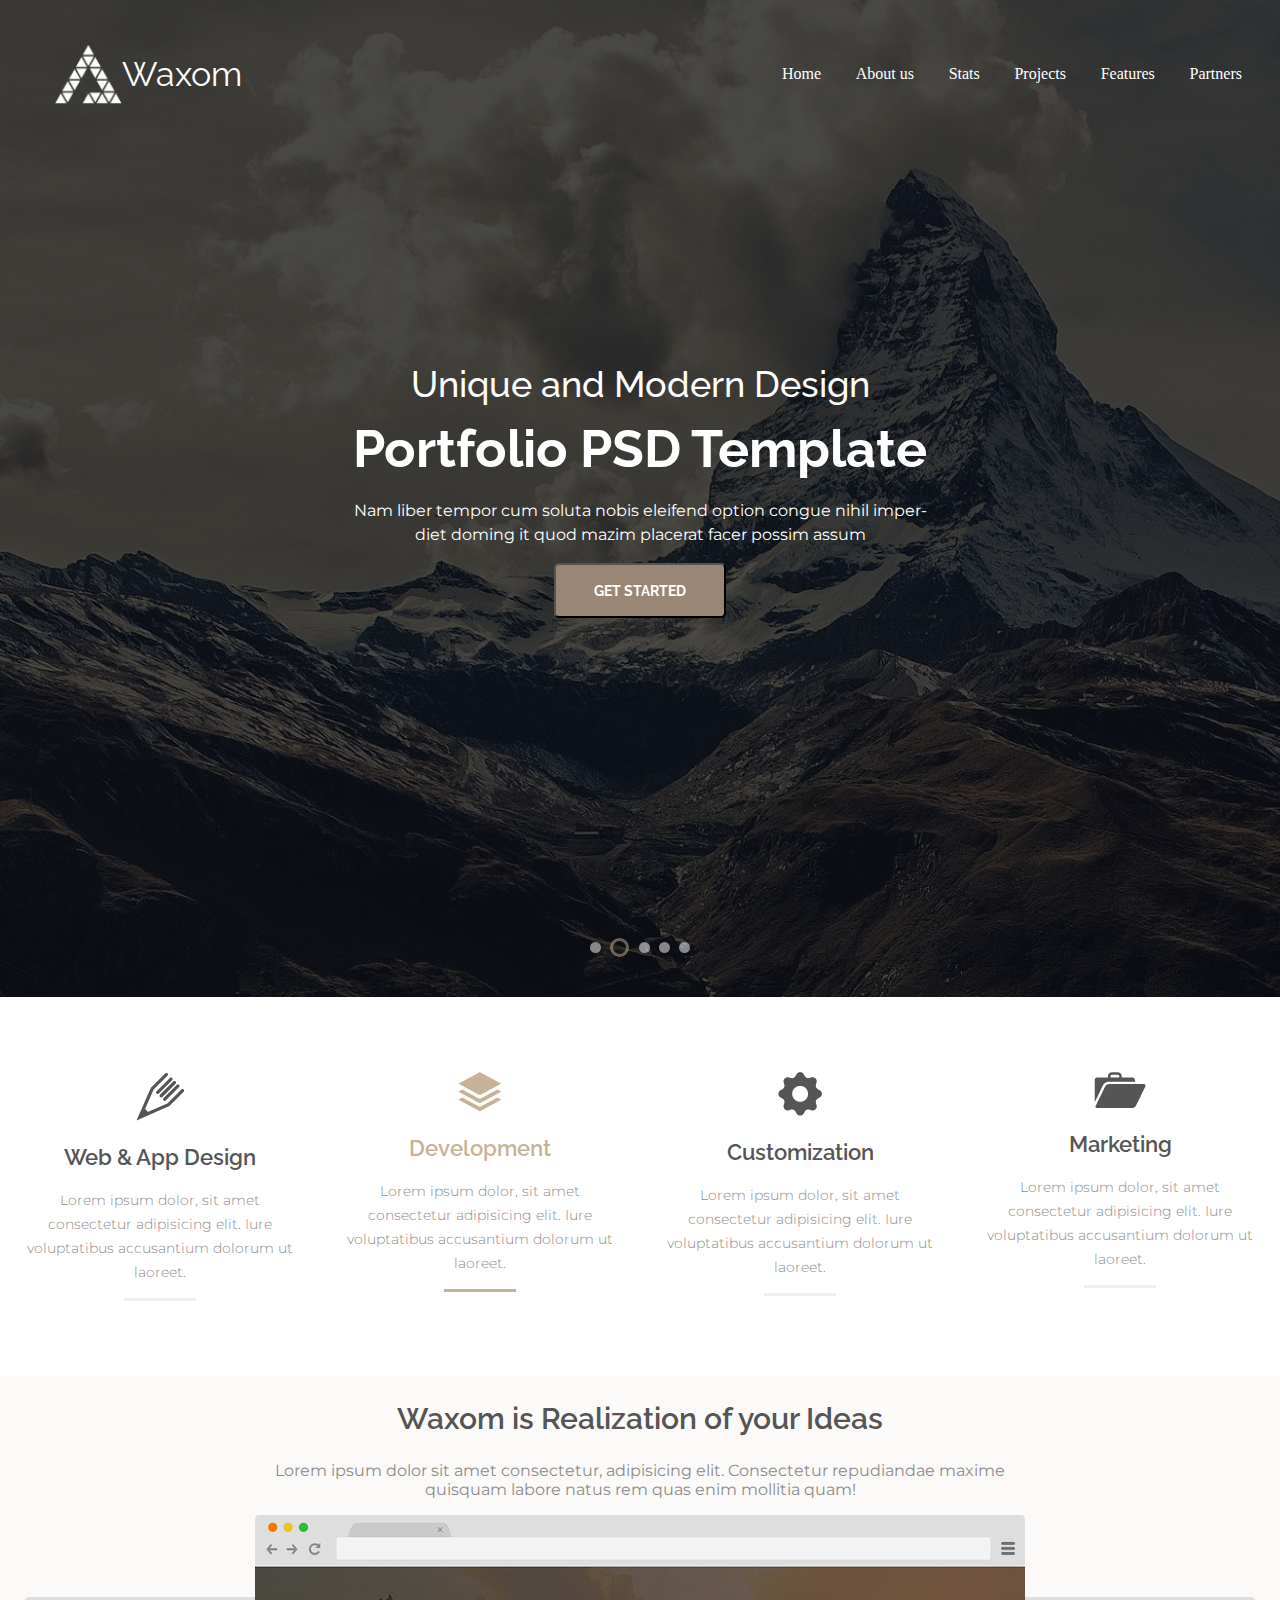
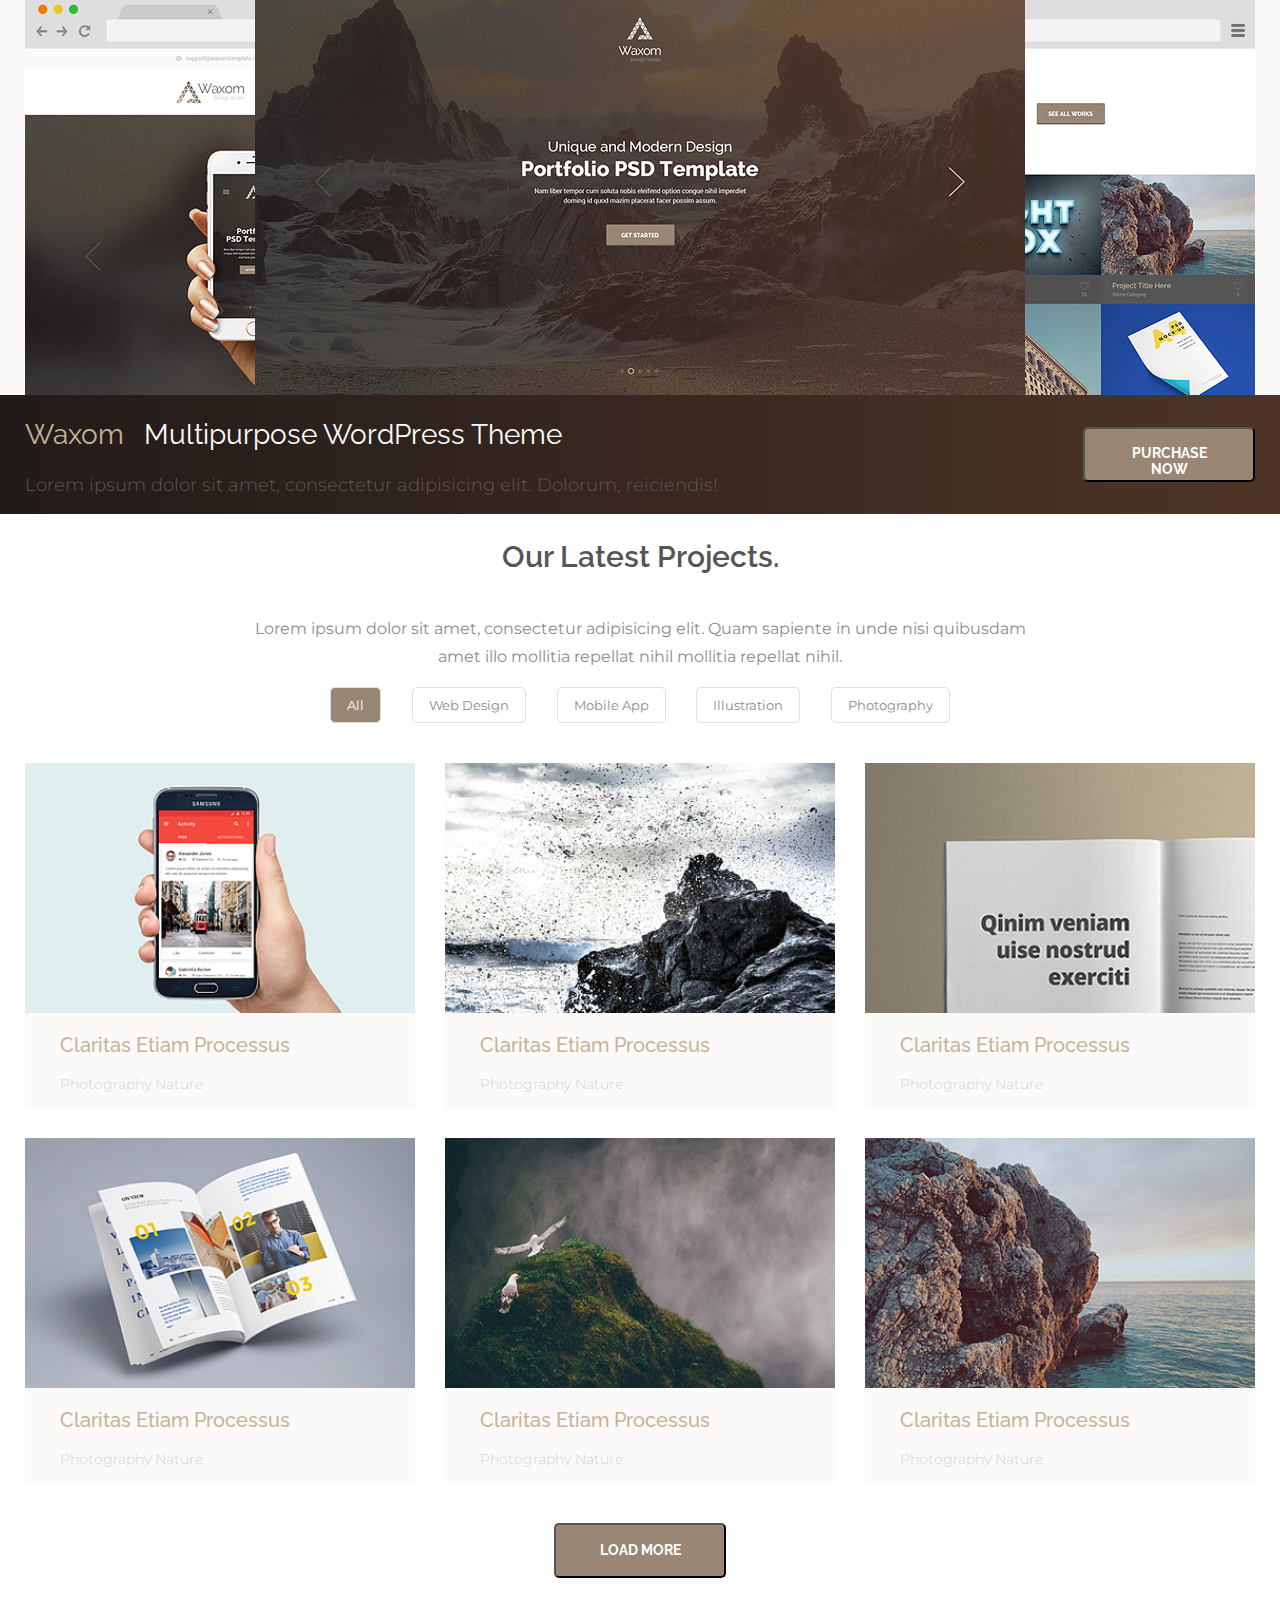
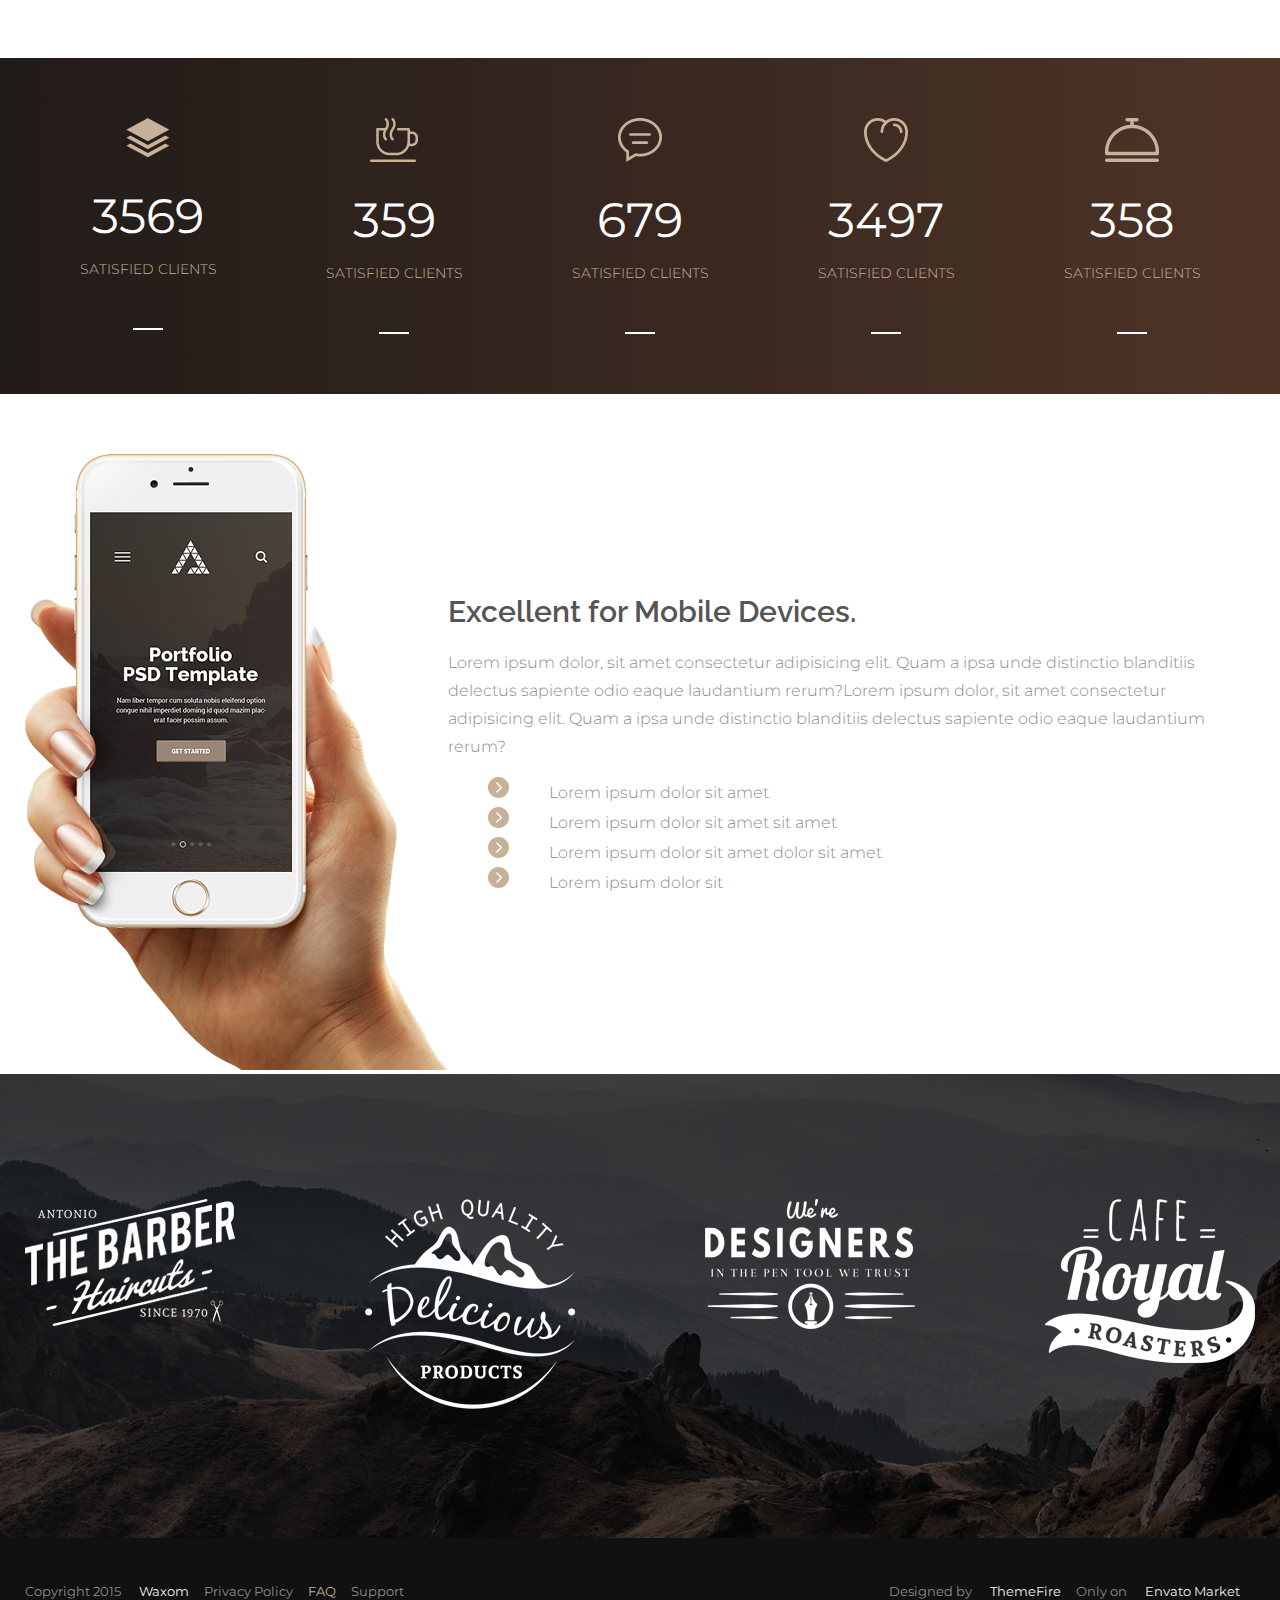
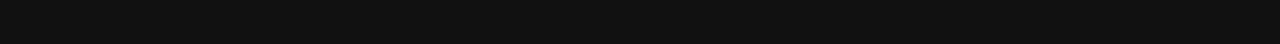
==== index.html @ 3f7a404d "Update index.html" ====
<!DOCTYPE html>
<html lang="en">

<head>
    <meta charset="UTF-8">
    <meta name="viewport" content="width=device-width, initial-scale=1.0">
    <meta http-equiv="X-UA-Compatible" content="ie=edge">
    <title>landing</title>
    <link href="src/style/style.css" rel="stylesheet">
    <link href="https://fonts.googleapis.com/css?family=Raleway:400,600,800&display=swap&subset=latin-ext"
        rel="stylesheet">
    <link
        href="https://fonts.googleapis.com/css?family=Montserrat|Raleway:300,400,600,800&display=swap&subset=cyrillic,latin-ext"
        rel="stylesheet">
</head>

<body>
    <div class="container">
        <header class="top">
            <div class="top__wrapper">
                <div class="logo">
                    <img src="./img/logos.png" alt="logo-image" class="logo-img" height="59px">
                    <h3>Waxom</h3>
                </div>
                <nav class="menu">
                    <div class="menu__item">Home</div>
                    <div class="menu__item clicked">About us</div>
                    <div class="menu__item">Stats</div>
                    <div class="menu__item">Projects</div>
                    <div class="menu__item">Features</div>
                    <div class="menu__item">Partners</div>
                </nav>
            </div>
            <div class="top__text">
                <h2>Unique and Modern Design</h2>
                <h1>Portfolio PSD Template</h1>
                <p>Nam liber tempor cum soluta nobis eleifend option congue
                    nihil imper- <br>
                    diet doming it quod mazim placerat facer possim assum
                </p>
            </div>
            <button class="btn">get started</button>
            <div class="circle-wrapper">
                <div class="circle"></div>
                <div class="circle clicked-circle"></div>
                <div class="circle"></div>
                <div class="circle"></div>
                <div class="circle"></div>
            </div>
        </header>
        <div class="advantages">
            <div class="advantages__item">
                <img src="./img/icon (2).png" class="pensil">
                <h2 class="advantages-title">Web & App Design</h2>
                <p class="advantages-text">
                    Lorem ipsum dolor, sit amet consectetur adipisicing elit. Iure voluptatibus accusantium dolorum ut
                    laoreet.
                </p>
                <div class="line"></div>
            </div>
            <div class="advantages__item clicked">
                <img src="./img/icon (3).png" class="develop">
                <h2 class="advantages-title clicked-title">Development</h2>
                <p class="advantages-text">
                    Lorem ipsum dolor, sit amet consectetur adipisicing elit. Iure voluptatibus accusantium dolorum ut
                    laoreet.
                </p>
                <div class="line clicked-line"></div>
            </div>
            <div class="advantages__item">
                <img src="./img/icon.png" class="custom">
                <h2 class="advantages-title">Customization</h2>
                <p class="advantages-text">
                    Lorem ipsum dolor, sit amet consectetur adipisicing elit. Iure voluptatibus accusantium dolorum ut
                    laoreet.
                </p>
                <div class="line"></div>
            </div>
            <div class="advantages__item">
                <img src="./img/icon (1).png" class="marketing">
                <h2 class="advantages-title">Marketing</h2>
                <p class="advantages-text">
                    Lorem ipsum dolor, sit amet consectetur adipisicing elit. Iure voluptatibus accusantium dolorum ut
                    laoreet.
                </p>
                <div class="line"></div>
            </div>
        </div>
        <div class="content">
            <div class="text-wrapper">
                <h2 class="content__title">
                    Waxom is Realization of your Ideas
                </h2>
                <p class="content__text">
                    Lorem ipsum dolor sit amet consectetur, adipisicing elit. Consectetur repudiandae maxime quisquam
                    labore natus rem quas enim mollitia quam!
                </p>
            </div>
            <div class="img-browser">
                <!-- <div class="one-wrapper">
                    <div class="img-one"></div>
                </div> -->
            </div>
            <!-- <div class="z-wrapper">
                <div class="img-two"></div>
                <div class="img-three"></div>
            </div> -->
        </div>
    </div>
    </div>
    <div class="purpose-wrapper">
        <div class="purpose">
            <div class="left">
                <h2 class="left__title"><span>Waxom</span>Multipurpose WordPress Theme</h2>
                <p class="left__text">
                    Lorem ipsum dolor sit amet, consectetur adipisicing elit. Dolorum, reiciendis!
                </p>
            </div>
            <div class="right">
                <button class="btn">purchase now</button>
            </div>
        </div>
    </div>
    <div class="projects">
        <div class="text-wrapper">
            <h2 class="project__title">Our Latest Projects.</h2>
            <p class="project__text">
                Lorem ipsum dolor sit amet, consectetur adipisicing elit. Quam sapiente in unde nisi quibusdam amet
                illo mollitia repellat nihil mollitia repellat nihil.
            </p>
        </div>
        <div class="btn-list">
            <button class="btn-item btn-clicked">All</button>
            <button class="btn-item">Web Design</button>
            <button class="btn-item">Mobile App</button>
            <button class="btn-item">Illustration</button>
            <button class="btn-item">Photography</button>
        </div>
        <div class="img-wrapper">
            <div class="img-item">
                <img src="./img/photo (3).png" alt="image" class="image">
                <h2 class="img-title">Claritas Etiam Processus</h2>
                <p class="img-description">Photography Nature</p>
            </div>
            <div class="img-item item-clicked">
                <img src="./img/photo (4).png" alt="image" class="image">
                <h2 class="img-title">Claritas Etiam Processus</h2>
                <p class="img-description">Photography Nature</p>
            </div>
            <div class="img-item">
                <img src="./img/photo (5).png" alt="image" class="image">
                <h2 class="img-title">Claritas Etiam Processus</h2>
                <p class="img-description">Photography Nature</p>
            </div>
            <div class="img-item">
                <img src="./img/photo (6).png" alt="image" class="image">
                <h2 class="img-title">Claritas Etiam Processus</h2>
                <p class="img-description">Photography Nature</p>
            </div>
            <div class="img-item">
                <img src="./img/photo (2).png" alt="image" class="image">
                <h2 class="img-title">Claritas Etiam Processus</h2>
                <p class="img-description">Photography Nature</p>
            </div>
            <div class="img-item">
                <img src="./img/photo (1).png" alt="image" class="image">
                <h2 class="img-title">Claritas Etiam Processus</h2>
                <p class="img-description">Photography Nature</p>
            </div>
        </div>
        <button class="btn project-btn">load more</button>
    </div>
    <div class="numbers-wrapper">
        <div class="num-content">
            <div class="number">
                <img src="./img/icon (3).png" class="icon" alt="icon">
                <div class="count">3569</div>
                <div class="count-title">satisfied clients</div>
                <div class="count-line"></div>
            </div>
            <div class="number">
                <img src="./img/icon (5).png" class="icon" alt="icon">
                <div class="count">359</div>
                <div class="count-title">satisfied clients</div>
                <div class="count-line"></div>
            </div>
            <div class="number">
                <img src="./img/icon (6).png" class="icon" alt="icon">
                <div class="count">679</div>
                <div class="count-title">satisfied clients</div>
                <div class="count-line"></div>
            </div>
            <div class="number">
                <img src="./img/icon (7).png" class="icon" alt="icon">
                <div class="count">3497</div>
                <div class="count-title">satisfied clients</div>
                <div class="count-line"></div>
            </div>
            <div class="number">
                <img src="./img/icon (8).png" class="icon" alt="icon">
                <div class="count">358</div>
                <div class="count-title">satisfied clients</div>
                <div class="count-line"></div>
            </div>
        </div>
    </div>
    <div class="mobile">
        <div class="mobile-wrapper">
            <img src="./img/iPhone_in_hand.png" alt="phone" class="phone">
        </div>
        <div class="mob-discription">
            <h1 class="mob-title">Excellent for Mobile Devices.</h1>
            <p class="mob-text">
                Lorem ipsum dolor, sit amet consectetur adipisicing elit. Quam a ipsa unde distinctio blanditiis
                delectus sapiente odio eaque laudantium rerum?Lorem ipsum dolor, sit amet consectetur adipisicing elit.
                Quam a ipsa unde distinctio blanditiis
                delectus sapiente odio eaque laudantium rerum?
            </p>
            <ul class="discription-list">
                <li class="discription-item">
                    <img src="./img/01.png" class="item-img" alt="item-img">Lorem ipsum dolor sit amet</li>
                <li class="discription-item">
                    <img src="./img/01.png" class="item-img" alt="item-img">Lorem ipsum dolor sit amet sit amet
                </li>
                <li class="discription-item">
                    <img src="./img/01.png" class="item-img" alt="item-img">Lorem ipsum dolor sit amet dolor sit
                    amet</li>
                <li class="discription-item">
                    <img src="./img/01.png" class="item-img" alt="item-img">Lorem ipsum dolor sit</li>
            </ul>
        </div>
    </div>
    <div class="bottom-wrapper">
        <div class="bottom">
            <div class="partners">
                <img src="./img/logo-01.png" class="partners-img one" alt="partners-img">
            </div>
            <div class="partners">
                <img src="./img/logo-02.png" class="partners-img two" alt="partners-img">
            </div>
            <div class="partners">
                <img src="./img/logo-03.png" class="partners-img three" alt="partners-img">
            </div>
            <div class="partners">
                <img src="./img/119.png" class="partners-img four" alt="partners-img">
            </div>
        </div>
    </div>
    <div class="footer-wrapper">
        <footer class="footer">
            <div class="footer__left">
                <div class="copyright a">
                    Copyright 2015 <span> Waxom </span>
                </div>
                <div class="privacy a"> Privacy Policy </div>
                <div class="faq a">FAQ</div>
                <div class="support a"> Support</div>
            </div>
            <div class="footer-right">
                <div class="designed a">
                    Designed by <span> ThemeFire </span>
                </div>
                <div class="only a">
                    Only on <span> Envato Market </span>
                </div>
            </div>
        </footer>
    </div>
    </div>
</body>

</html>
---- src/style/style.css ----
body {
  margin: 0;
}

.container {
  display: flex;
  flex-direction: column;
}

.top {
  display: flex;
  flex-direction: column;
  background: linear-gradient(rgba(0, 0, 0, 0.7), rgba(0, 0, 0, 0.7)), url(../../img/photo.png) no-repeat;
  background-size: cover;
}
.top .top__wrapper {
  display: flex;
  flex-direction: row;
  width: 1230px;
  margin: 0 auto;
  justify-content: space-between;
  color: white;
  margin-bottom: 240px;
}
.top .top__wrapper .logo {
  display: flex;
  margin-left: 30px;
  margin-top: 20px;
}
.top .top__wrapper .logo img {
  margin-top: 25px;
}
.top .top__wrapper .logo h3 {
  width: 115px;
  height: 26px;
  color: #ffffff;
  font-family: "Raleway", sans-serif;
  font-size: 34px;
  font-weight: 400;
}
.top .top__wrapper .logo h3:hover {
  cursor: pointer;
  opacity: 0.9;
  color: #a19996;
}
.top .top__wrapper .menu {
  display: flex;
  justify-content: space-between;
  width: 460px;
  margin-top: 65px;
  margin-right: 13px;
}
.top .top__wrapper .menu .menu__item {
  height: 10px;
}
.top .top__wrapper .menu .menu__item:hover {
  cursor: pointer;
  opacity: 0.9;
  color: #a19996;
}
.top .top__text {
  display: flex;
  flex-direction: column;
  margin: 0 auto;
  width: 590px;
  color: white;
  text-align: center;
  line-height: 0;
}
.top .top__text h2 {
  font-family: "Raleway", sans-serif;
  font-size: 36px;
  font-weight: 500;
}
.top .top__text h1 {
  font-family: "Raleway", sans-serif;
  font-size: 52px;
}
.top .top__text p {
  font-family: "Montserrat", sans-serif;
  line-height: 24px;
}
.top .circle-wrapper {
  display: flex;
  width: 100px;
  justify-content: space-between;
  margin: 0 auto 40px auto;
  align-items: center;
  margin-top: 320px;
}
.top .circle-wrapper .circle {
  width: 11px;
  height: 11px;
  border-radius: 50%;
  background-color: #ffffff;
  opacity: 0.5;
}
.top .circle-wrapper .clicked-circle {
  width: 13px;
  height: 13px;
  border: 3px solid #c7b299;
  background: none;
}

.btn {
  width: 172px;
  height: 55px;
  color: white;
  background-color: #998675;
  padding: 16px 36px;
  border-radius: 5px;
  font-size: 14px;
  text-transform: uppercase;
  font-family: "Raleway", sans-serif;
  margin: 0 auto;
  font-weight: bold;
}

.btn:hover {
  cursor: pointer;
  opacity: 0.9;
  color: #4a3226;
  transition: 1s;
}

.advantages {
  display: flex;
  justify-content: space-between;
  width: 1230px;
  margin: 75px auto;
  text-align: center;
}
.advantages .advantages__item {
  width: 270px;
}
.advantages .advantages__item .advantages-title {
  color: #555555;
  font-family: "Raleway", sans-serif;
  font-size: 22px;
  font-weight: 600;
}
.advantages .advantages__item .clicked-title {
  color: #c7b299;
}
.advantages .advantages__item .advantages-text {
  color: #8c8c8c;
  font-family: "Montserrat", sans-serif;
  font-size: 14px;
  font-weight: 300;
  line-height: 24px;
}
.advantages .advantages__item .line {
  width: 72px;
  height: 3px;
  background-color: #f1eee9;
  margin: 0 auto;
}
.advantages .advantages__item .clicked-line {
  background-color: #c7b299;
}
.advantages .advantages__item:hover {
  background: #fbfaf8;
  cursor: pointer;
}

.content {
  display: flex;
  width: 100%;
  flex-direction: column;
  margin: 0 auto;
  background-color: #fbfaf8;
}
.content .text-wrapper {
  width: 770px;
  text-align: center;
  margin: 0 auto;
}
.content .text-wrapper .content__title {
  color: #555555;
  font-family: "Raleway", sans-serif;
  font-size: 30px;
  font-weight: 600;
}
.content .text-wrapper .content__text {
  color: #8c8c8c;
  font-family: "Montserrat", sans-serif;
}
.content .img-browser {
  width: 1230px;
  height: 480px;
  background: url(../../img/browser.png) no-repeat;
  margin: 0 auto;
}

.purpose-wrapper {
  color: white;
  background-color: #f4f5f8;
  background-image: linear-gradient(to right, #211b19 0%, #4e3427 100%);
}
.purpose-wrapper .purpose {
  display: flex;
  width: 1230px;
  justify-content: space-between;
  align-items: center;
  margin: 0 auto;
}
.purpose-wrapper .purpose .left__title {
  font-family: "Raleway", sans-serif;
  font-size: 28px;
  font-weight: 400;
  color: white;
}
.purpose-wrapper .purpose .left__title span {
  margin-right: 20px;
  color: #c7b299;
}
.purpose-wrapper .purpose .left__text {
  color: #615855;
  font-family: "Montserrat", sans-serif;
  font-size: 18px;
  font-weight: 300;
}

.projects {
  display: flex;
  flex-direction: column;
  width: 1230px;
  margin: 0 auto;
}
.projects .text-wrapper {
  display: flex;
  flex-direction: column;
  width: 780px;
  margin: 0 auto;
  text-align: center;
}
.projects .text-wrapper .project__title {
  color: #555555;
  font-family: "Raleway", sans-serif;
  font-size: 30px;
  font-weight: 600;
}
.projects .text-wrapper .project__text {
  color: #8c8c8c;
  font-family: "Montserrat", sans-serif;
  font-size: 16px;
  line-height: 28px;
}
.projects .btn-list {
  display: flex;
  justify-content: space-between;
  width: 620px;
  margin: 0 auto;
}
.projects .btn-list .btn-item {
  color: #8c8c8c;
  padding: 9px 16px;
  background: white;
  border: 1px solid #e0dede;
  border-radius: 5px;
  font-family: "Montserrat", sans-serif;
}
.projects .btn-list .btn-clicked {
  background: #998675;
  color: white;
}
.projects .btn-list .btn-item:hover {
  cursor: pointer;
  background: #998675;
  color: white;
  opacity: 0.5;
  transition: 2s;
}
.projects .img-wrapper {
  display: grid;
  grid-template-columns: repeat(auto-fit, minmax(370px, 1fr));
  grid-gap: 30px;
  margin-bottom: 40px;
  margin-top: 40px;
}
.projects .img-wrapper .img-item {
  background: #fbfaf8;
}
.projects .img-wrapper .img-item .image {
  width: 100%;
}
.projects .img-wrapper .img-item .image:hover {
  opacity: 0.5;
  transition: 2s;
}
.projects .img-wrapper .img-item .img-title {
  color: #c7b299;
  font-family: "Raleway", sans-serif;
  font-size: 20px;
  font-weight: 500;
  padding-left: 35px;
}
.projects .img-wrapper .img-item .img-description {
  font-family: "Montserrat", sans-serif;
  color: #d1d1d1;
  font-size: 14px;
  font-weight: 300;
  line-height: 20px;
  padding-left: 35px;
}
.projects .img-wrapper .img-item:hover {
  background: #362f2d;
  cursor: pointer;
}
.projects .project-btn {
  margin-bottom: 80px;
}

.numbers-wrapper {
  display: flex;
  background-image: linear-gradient(to right, #211b19 0%, #4e3427 100%);
}
.numbers-wrapper .num-content {
  display: flex;
  margin: 60px auto;
  justify-content: space-around;
  width: 1230px;
}
.numbers-wrapper .num-content .number {
  text-align: center;
  font-family: "Montserrat", sans-serif;
}
.numbers-wrapper .num-content .number .count {
  color: #ffffff;
  font-size: 48px;
  font-weight: 400;
  margin-top: 25px;
  margin-bottom: 15px;
}
.numbers-wrapper .num-content .number .count-title {
  font-size: 14px;
  font-weight: 300;
  margin-bottom: 50px;
  color: #c7b299;
  text-transform: uppercase;
}
.numbers-wrapper .num-content .number .count-line {
  width: 30px;
  height: 2px;
  background: #ffffff;
  margin: 0 auto;
}

.mobile {
  display: flex;
  justify-content: space-between;
  margin: 0 auto;
  width: 1230px;
}
.mobile .mobile-wrapper {
  margin-top: 60px;
}
.mobile .mob-discription {
  margin-top: 180px;
}
.mobile .mob-discription .mob-title {
  color: #555555;
  font-family: "Raleway", sans-serif;
  font-size: 30px;
  font-weight: 600;
}
.mobile .mob-discription .mob-text {
  color: #8c8c8c;
  font-family: "Montserrat", sans-serif;
  font-size: 16px;
  font-weight: 300;
  line-height: 28px;
}
.mobile .mob-discription .discription-list {
  color: #8c8c8c;
  font-family: "Montserrat", sans-serif;
  font-size: 16px;
  font-weight: 300;
  line-height: 28px;
  list-style: none;
  margin-right: 50px;
}
.mobile .mob-discription .discription-list .item-img {
  margin-right: 40px;
}

.bottom-wrapper {
  display: flex;
  background: linear-gradient(rgba(0, 0, 0, 0.7), rgba(0, 0, 0, 0.7)), url(../../img/bottom.png) no-repeat;
  background-size: cover;
}
.bottom-wrapper .bottom {
  display: flex;
  width: 1230px;
  justify-content: space-between;
  margin: 0 auto;
}
.bottom-wrapper .bottom .partners {
  margin: 125px 0;
}
.bottom-wrapper .bottom .partners:hover {
  transform: scale(1.1);
  transition: 1s;
}

.footer-wrapper {
  background: #111111;
}
.footer-wrapper .footer {
  display: flex;
  justify-content: space-between;
  width: 1230px;
  margin: 0 auto;
  color: #8c8c8c;
  font-family: "Montserrat", sans-serif;
  font-size: 13px;
}
.footer-wrapper .footer span {
  color: #f1eee9;
  margin: 0 15px;
}
.footer-wrapper .footer span:hover {
  cursor: pointer;
  opacity: 0.8;
}
.footer-wrapper .footer .footer__left {
  display: flex;
  margin: 45px 0;
}
.footer-wrapper .footer .footer__left .faq {
  color: #c7b299;
  margin: 0 15px;
}
.footer-wrapper .footer .footer-right {
  display: flex;
  margin: 45px 0;
}
.footer-wrapper .a:hover {
  cursor: pointer;
  opacity: 0.8;
}

/*# sourceMappingURL=style.css.map */
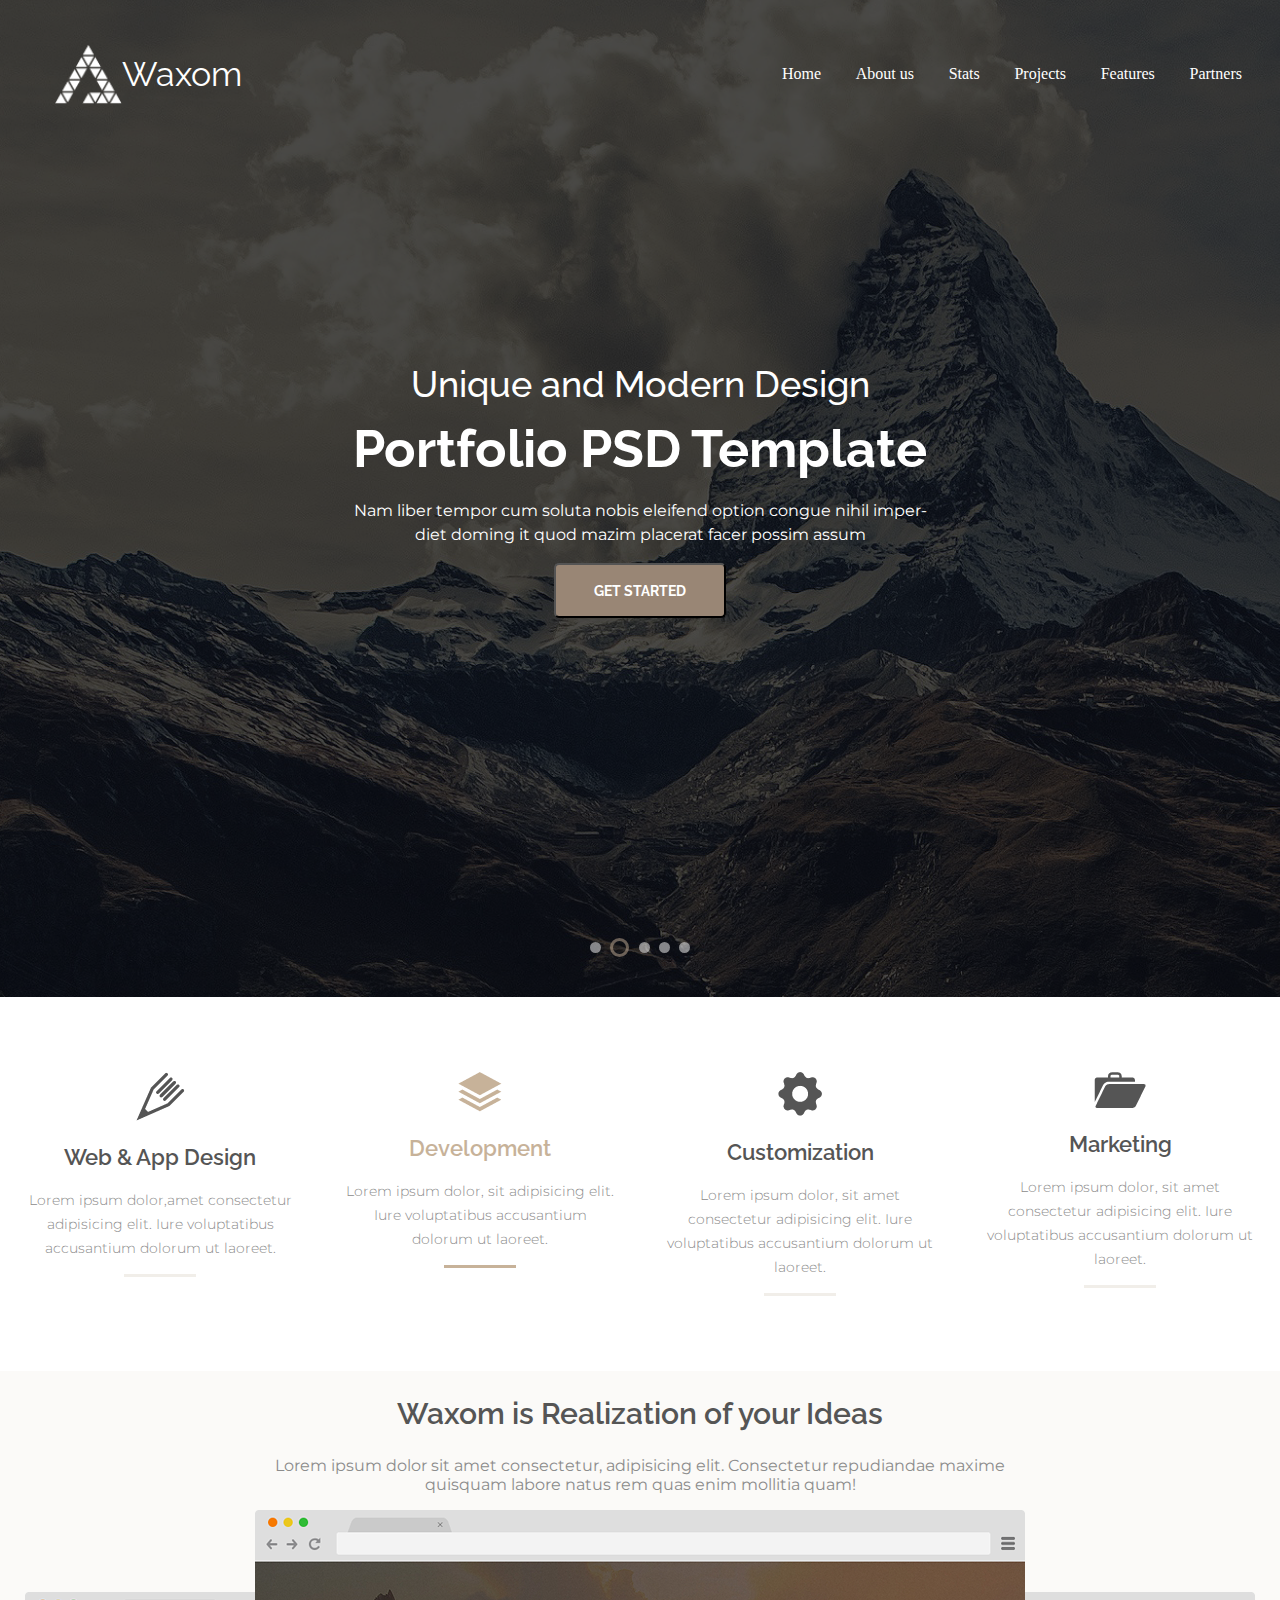
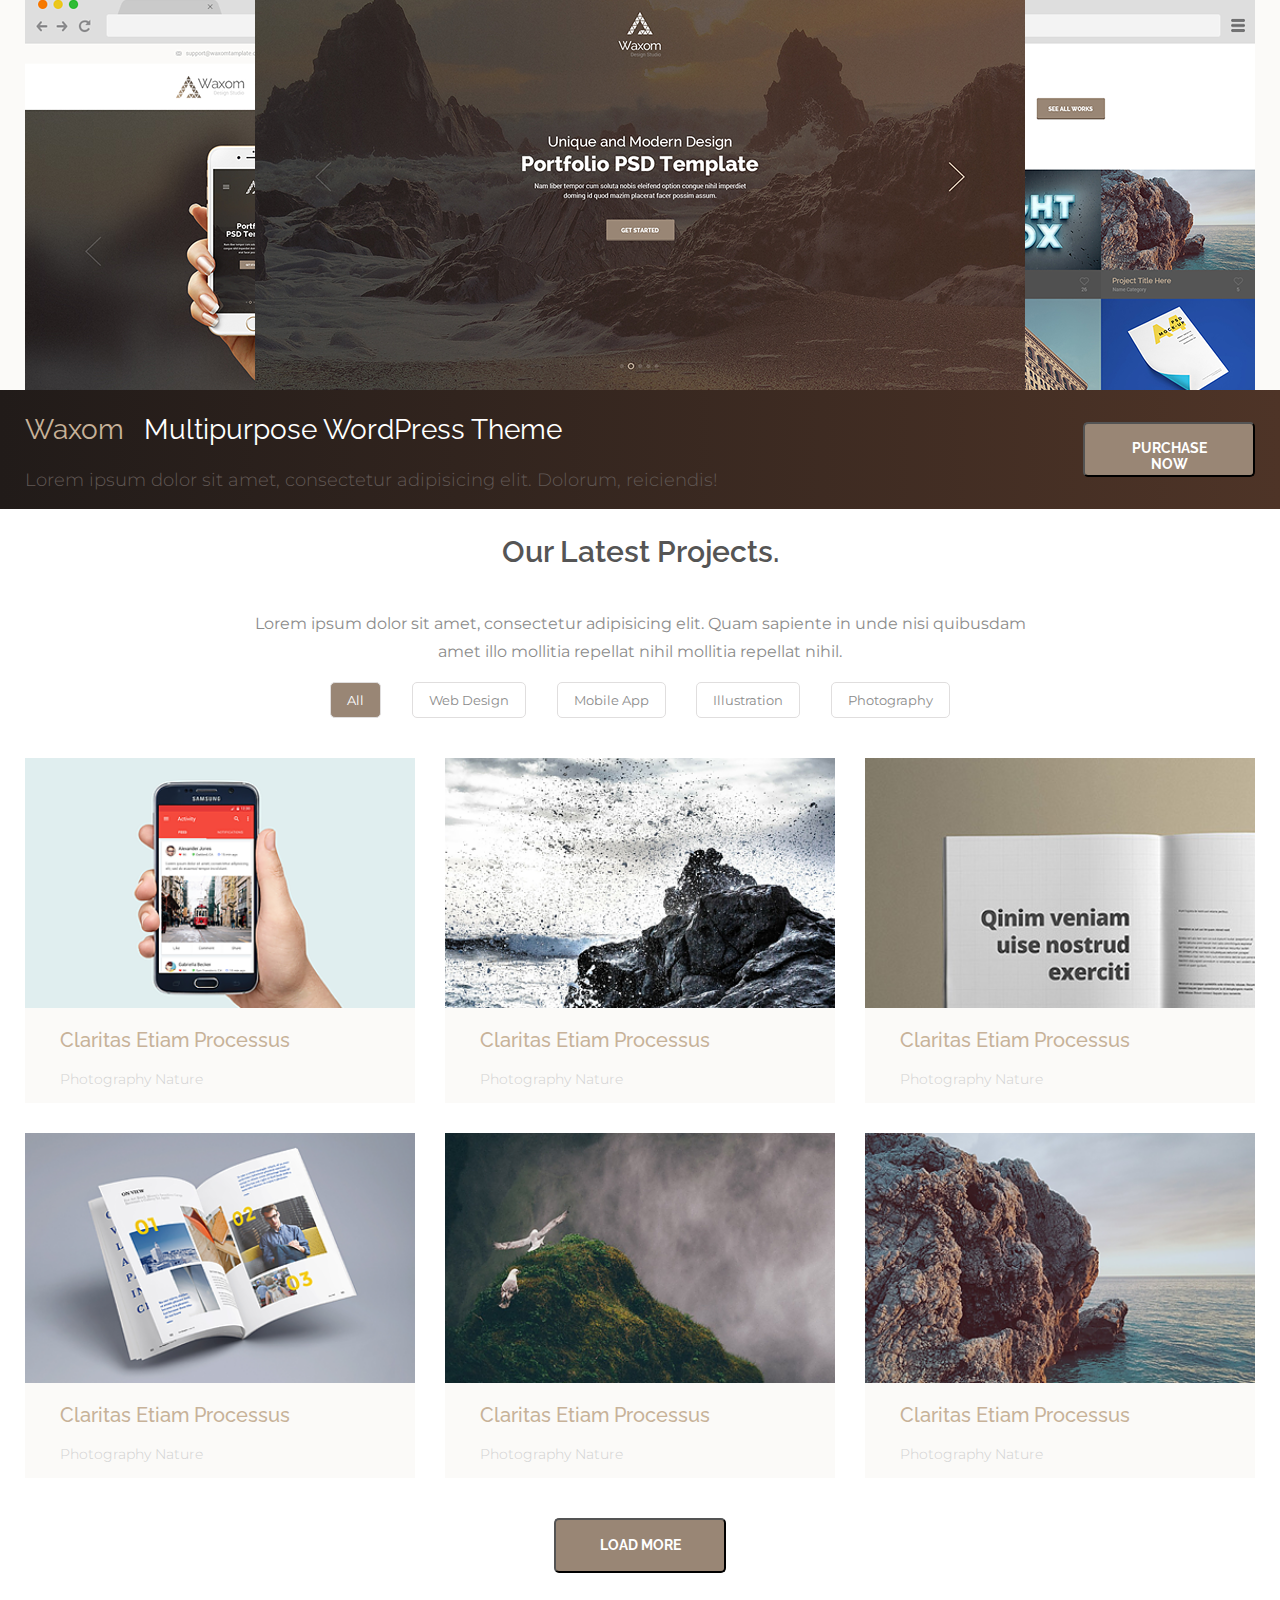
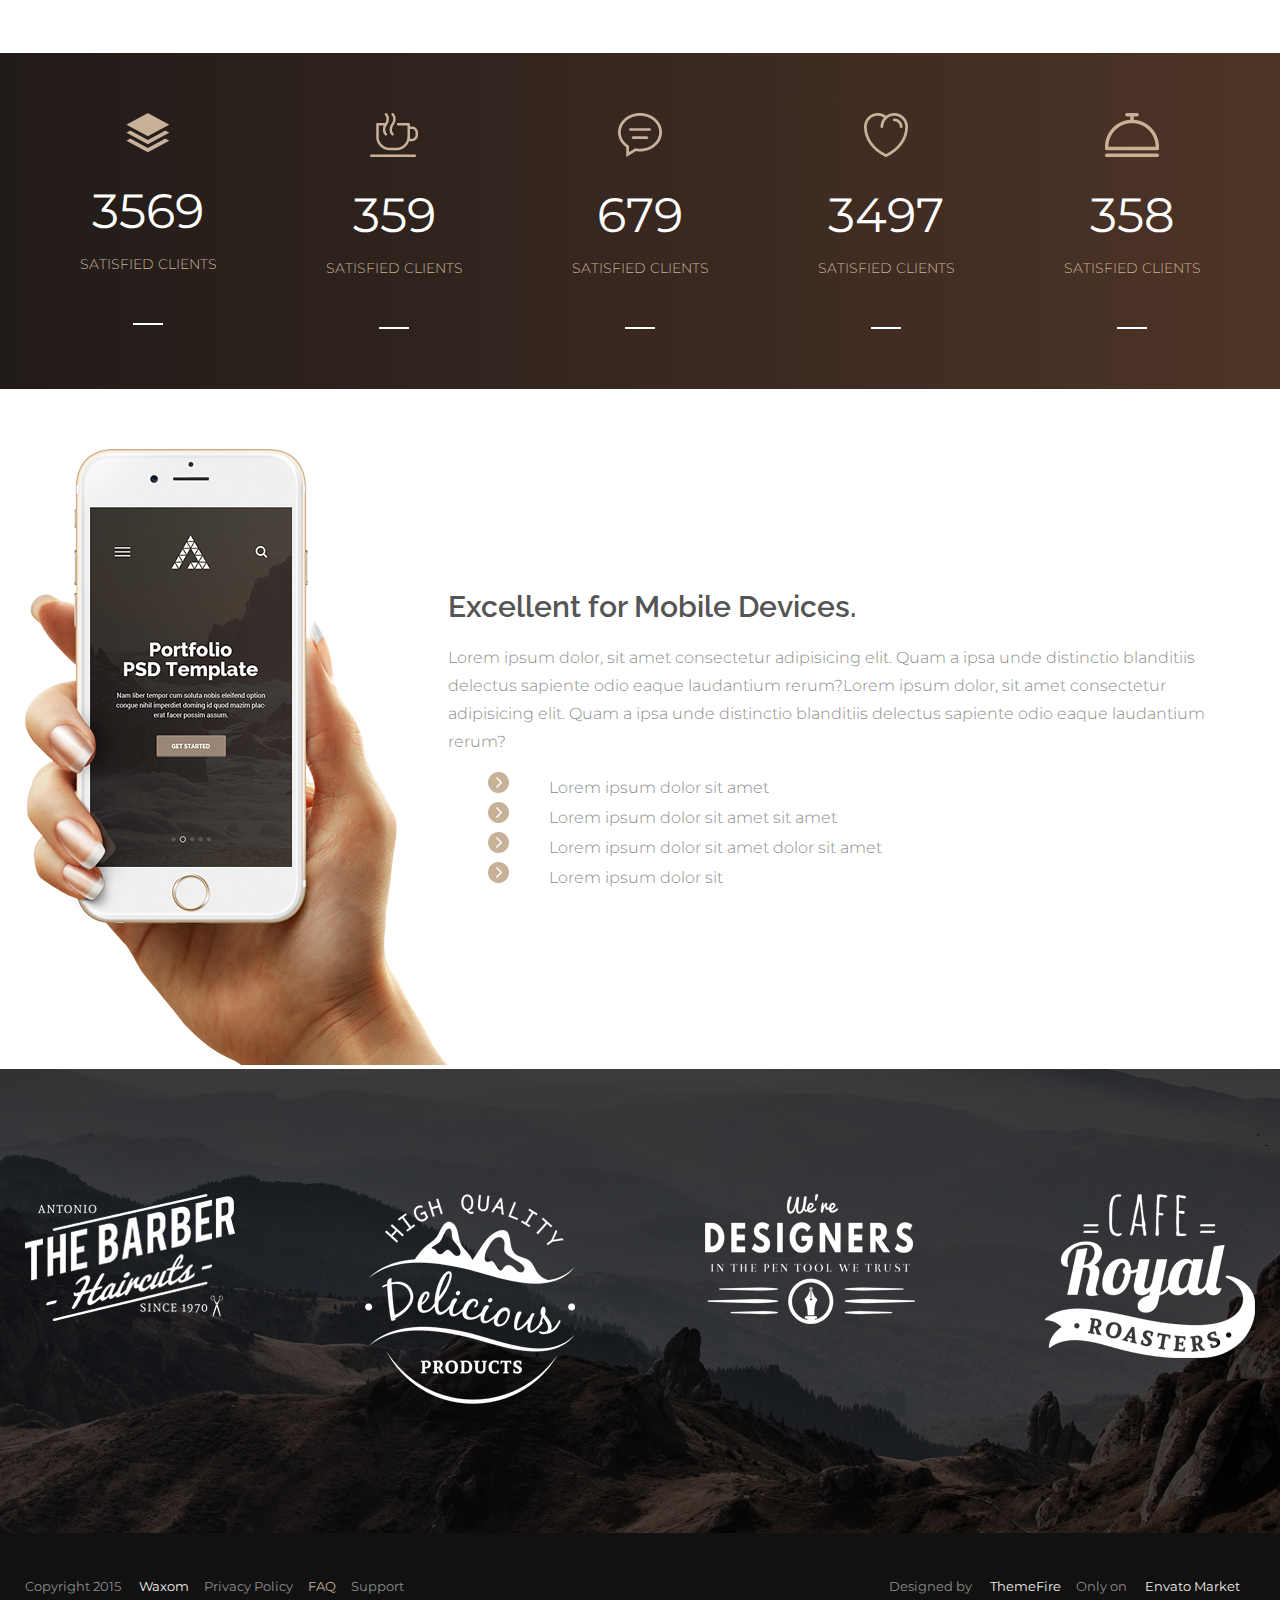
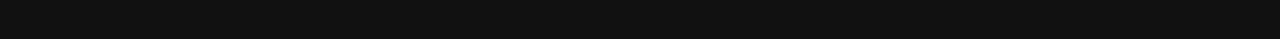
==== commit 0ed6d7e9: "Update index.html" ====
--- a/index.html
+++ b/index.html
@@ -53,7 +53,7 @@
                 <img src="./img/icon (2).png" class="pensil">
                 <h2 class="advantages-title">Web & App Design</h2>
                 <p class="advantages-text">
-                    Lorem ipsum dolor, sit amet consectetur adipisicing elit. Iure voluptatibus accusantium dolorum ut
+                    Lorem ipsum dolor,amet consectetur adipisicing elit. Iure voluptatibus accusantium dolorum ut
                     laoreet.
                 </p>
                 <div class="line"></div>
@@ -62,7 +62,7 @@
                 <img src="./img/icon (3).png" class="develop">
                 <h2 class="advantages-title clicked-title">Development</h2>
                 <p class="advantages-text">
-                    Lorem ipsum dolor, sit amet consectetur adipisicing elit. Iure voluptatibus accusantium dolorum ut
+                    Lorem ipsum dolor, sit adipisicing elit. Iure voluptatibus accusantium dolorum ut
                     laoreet.
                 </p>
                 <div class="line clicked-line"></div>
@@ -97,14 +97,7 @@
                 </p>
             </div>
             <div class="img-browser">
-                <!-- <div class="one-wrapper">
-                    <div class="img-one"></div>
-                </div> -->
-            </div>
-            <!-- <div class="z-wrapper">
-                <div class="img-two"></div>
-                <div class="img-three"></div>
-            </div> -->
+            </div>
         </div>
     </div>
     </div>
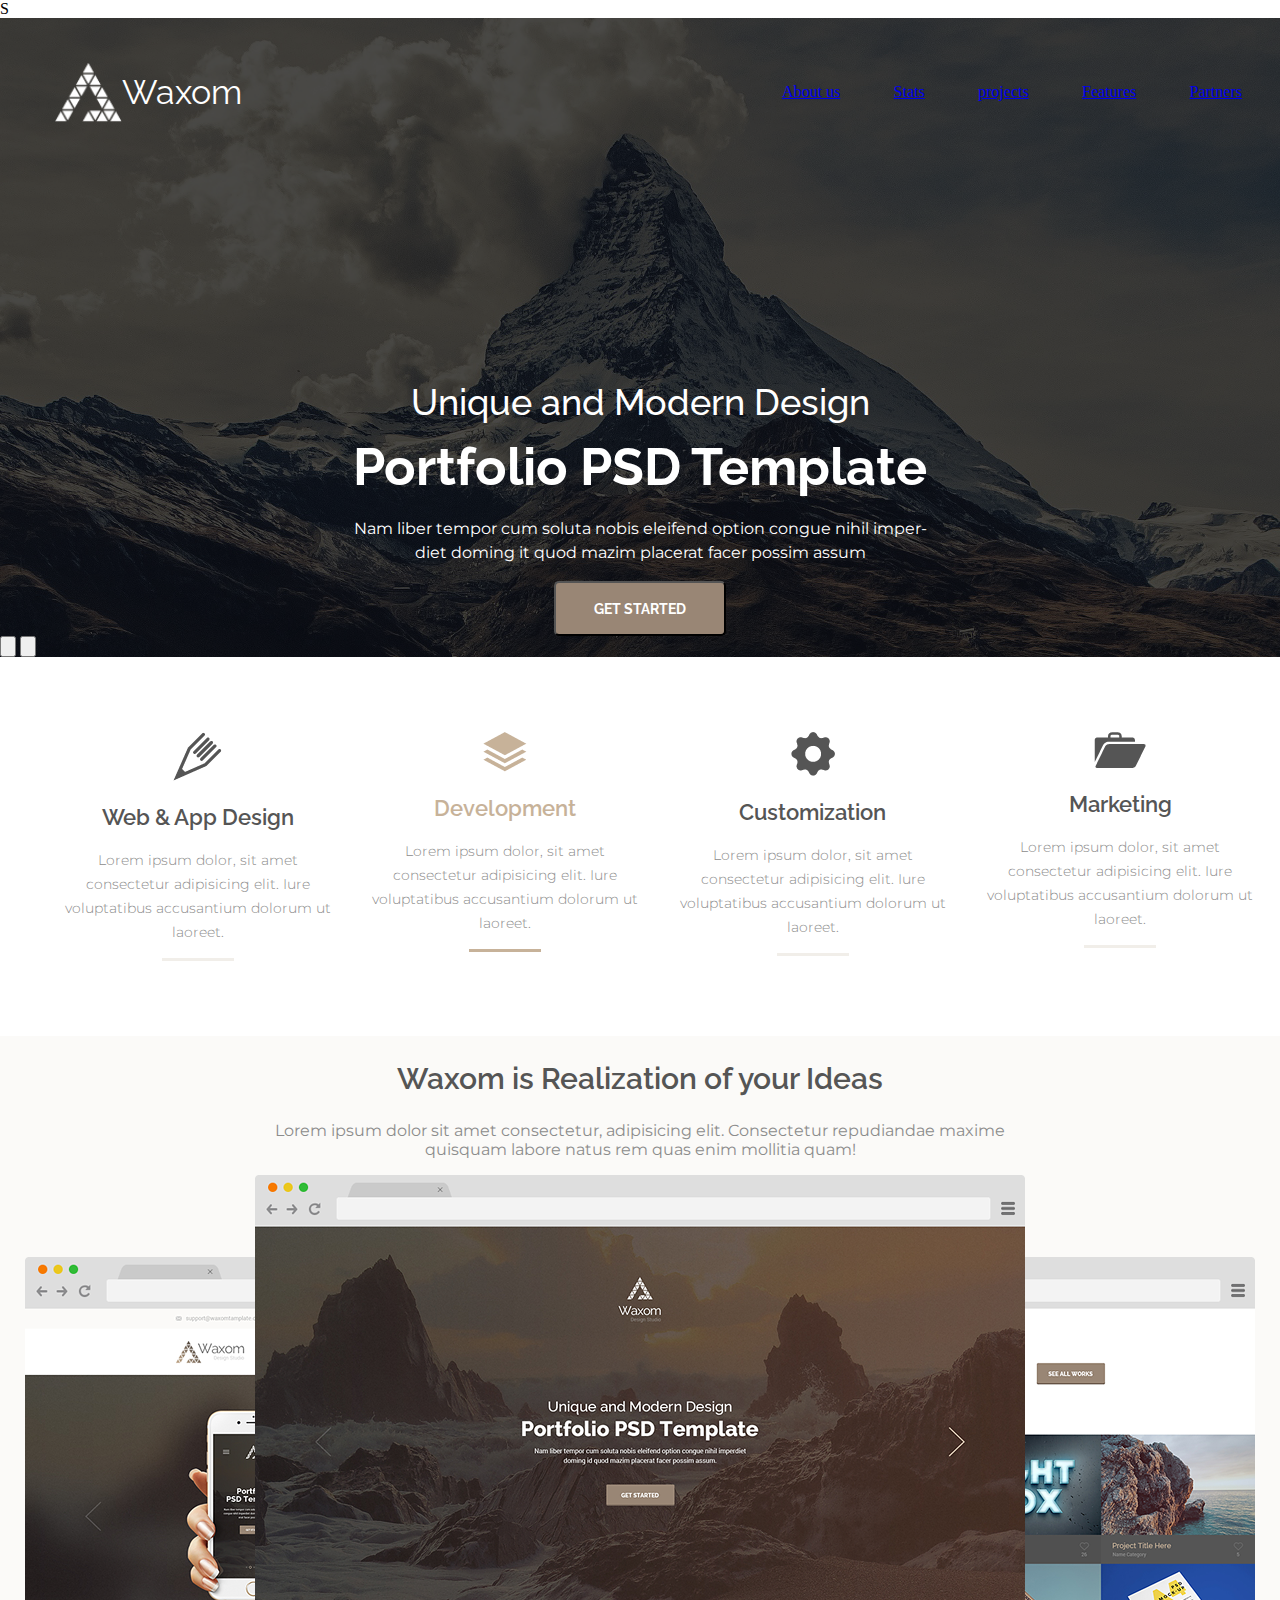
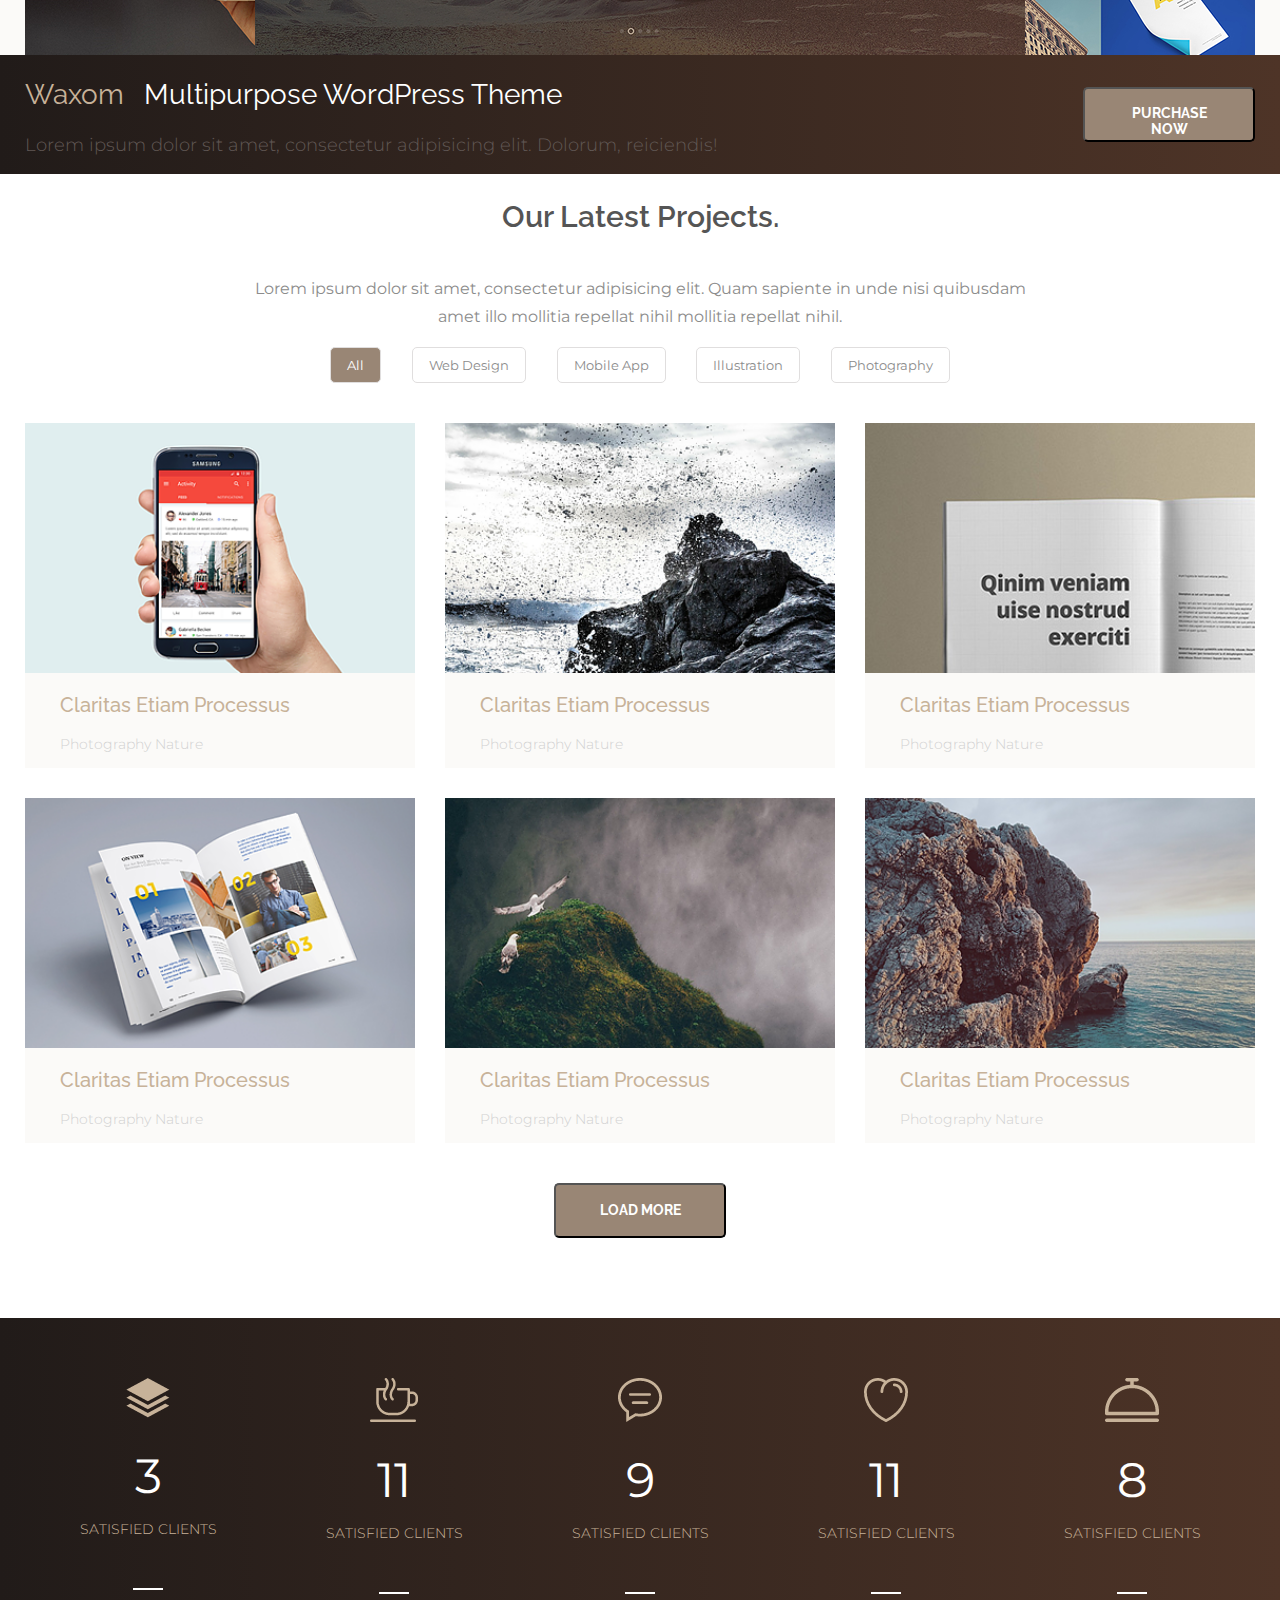
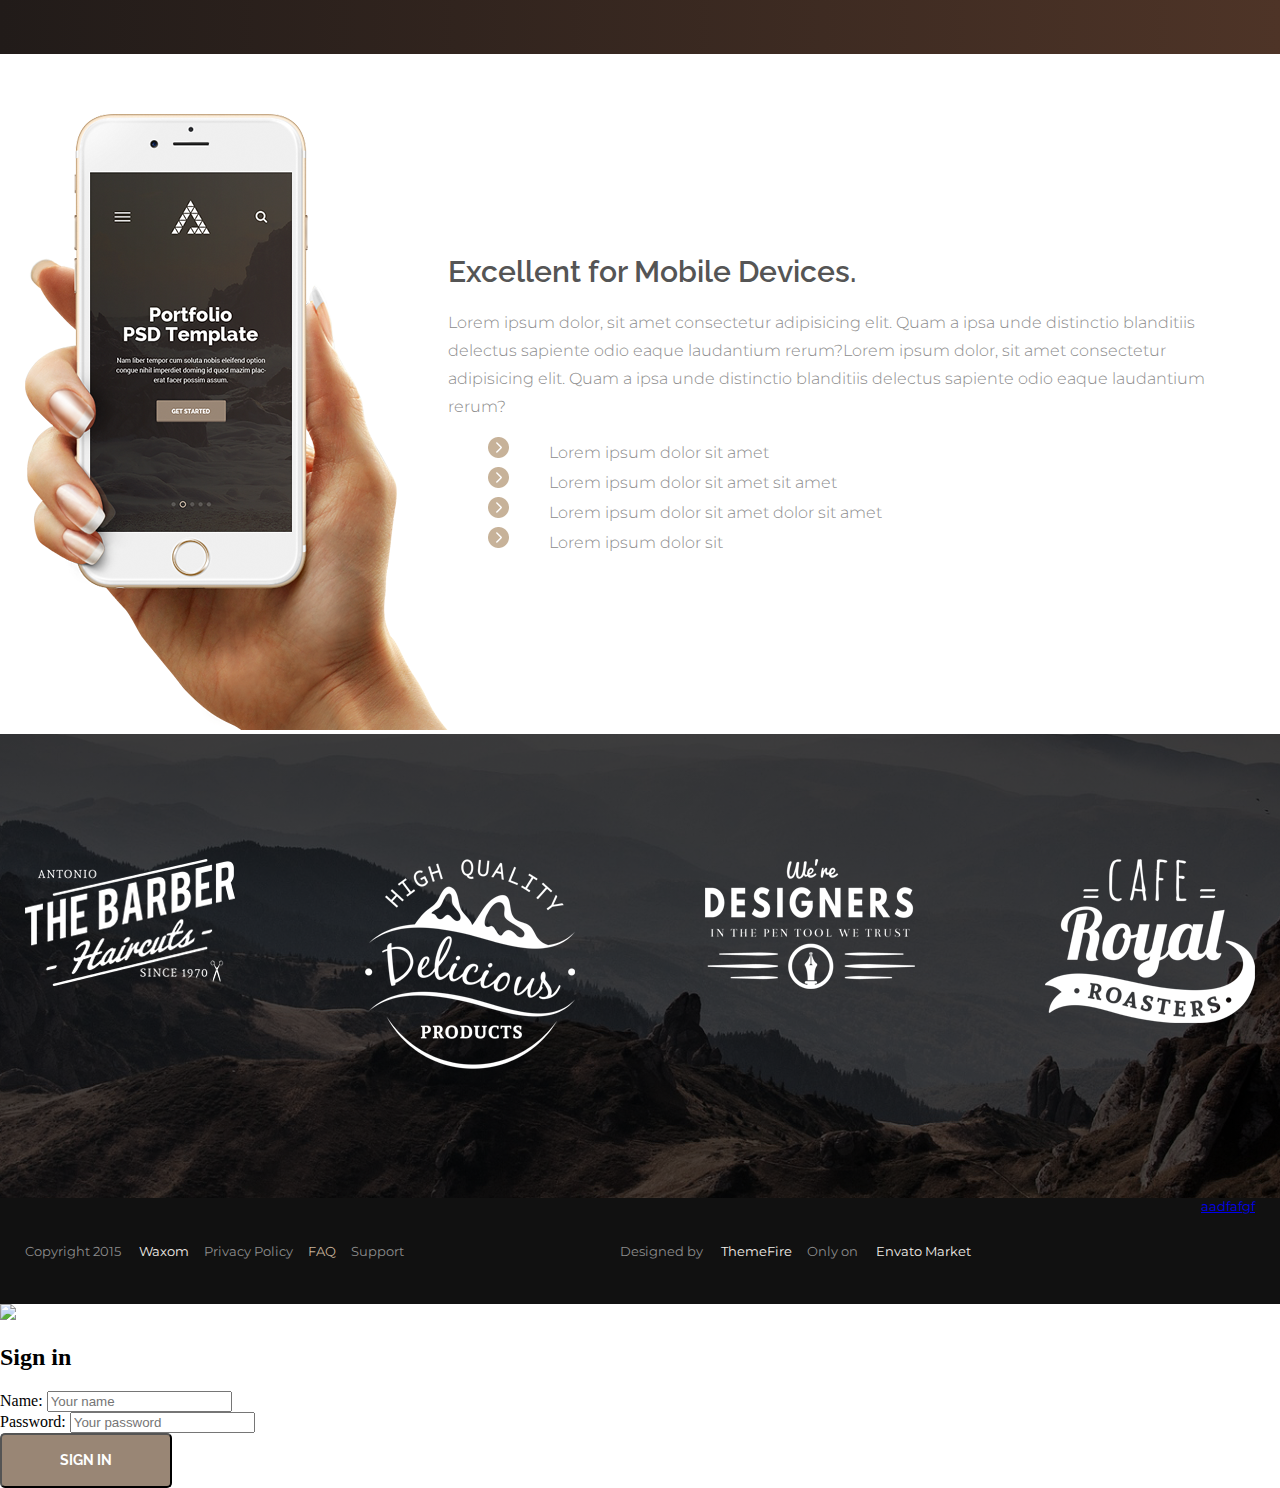
==== commit a3c7f37f: "new changes" ====
--- a/index.html
+++ b/index.html
@@ -6,7 +6,8 @@
     <meta name="viewport" content="width=device-width, initial-scale=1.0">
     <meta http-equiv="X-UA-Compatible" content="ie=edge">
     <title>landing</title>
-    <link href="src/style/style.css" rel="stylesheet">
+    <link href="./src/style/style.css" rel="stylesheet">
+    <link href="./src/style/form.css" rel="stylesheet">
     <link href="https://fonts.googleapis.com/css?family=Raleway:400,600,800&display=swap&subset=latin-ext"
         rel="stylesheet">
     <link
@@ -15,20 +16,21 @@
 </head>
 
 <body>
-    <div class="container">
-        <header class="top">
+    <div class="container">S
+        <header class="top" id='top'>
             <div class="top__wrapper">
                 <div class="logo">
                     <img src="./img/logos.png" alt="logo-image" class="logo-img" height="59px">
                     <h3>Waxom</h3>
+                    <a name="top"></a>
                 </div>
                 <nav class="menu">
-                    <div class="menu__item">Home</div>
-                    <div class="menu__item clicked">About us</div>
-                    <div class="menu__item">Stats</div>
-                    <div class="menu__item">Projects</div>
-                    <div class="menu__item">Features</div>
-                    <div class="menu__item">Partners</div>
+                    <a class="menu__item clicked" href="#about">About us</a>
+                    <a class="menu__item" href="#stats">Stats</a>
+                    <a class="menu__item" href="#projects">projects</a>
+                    <a class="menu__item" href="#features">Features</a>
+                    <a class="menu__item" href="#partners">Partners</a>
+
                 </nav>
             </div>
             <div class="top__text">
@@ -39,21 +41,19 @@
                     diet doming it quod mazim placerat facer possim assum
                 </p>
             </div>
-            <button class="btn">get started</button>
-            <div class="circle-wrapper">
-                <div class="circle"></div>
-                <div class="circle clicked-circle"></div>
-                <div class="circle"></div>
-                <div class="circle"></div>
-                <div class="circle"></div>
+            <button class="btn" id="btnForm">get started</button>
+            <div class="top__buttons">
+                <input type="button" class="prev">
+                <input type="button" class="next">
             </div>
         </header>
         <div class="advantages">
+            <a name="about"></a>
             <div class="advantages__item">
                 <img src="./img/icon (2).png" class="pensil">
                 <h2 class="advantages-title">Web & App Design</h2>
                 <p class="advantages-text">
-                    Lorem ipsum dolor,amet consectetur adipisicing elit. Iure voluptatibus accusantium dolorum ut
+                    Lorem ipsum dolor, sit amet consectetur adipisicing elit. Iure voluptatibus accusantium dolorum ut
                     laoreet.
                 </p>
                 <div class="line"></div>
@@ -62,7 +62,7 @@
                 <img src="./img/icon (3).png" class="develop">
                 <h2 class="advantages-title clicked-title">Development</h2>
                 <p class="advantages-text">
-                    Lorem ipsum dolor, sit adipisicing elit. Iure voluptatibus accusantium dolorum ut
+                    Lorem ipsum dolor, sit amet consectetur adipisicing elit. Iure voluptatibus accusantium dolorum ut
                     laoreet.
                 </p>
                 <div class="line clicked-line"></div>
@@ -88,7 +88,9 @@
         </div>
         <div class="content">
             <div class="text-wrapper">
+                <a name="stats"></a>
                 <h2 class="content__title">
+
                     Waxom is Realization of your Ideas
                 </h2>
                 <p class="content__text">
@@ -97,7 +99,14 @@
                 </p>
             </div>
             <div class="img-browser">
-            </div>
+                <!-- <div class="one-wrapper">
+                    <div class="img-one"></div>
+                </div> -->
+            </div>
+            <!-- <div class="z-wrapper">
+                <div class="img-two"></div>
+                <div class="img-three"></div>
+            </div> -->
         </div>
     </div>
     </div>
@@ -115,6 +124,7 @@
         </div>
     </div>
     <div class="projects">
+        <a name="projects"></a>
         <div class="text-wrapper">
             <h2 class="project__title">Our Latest Projects.</h2>
             <p class="project__text">
@@ -164,34 +174,35 @@
         <button class="btn project-btn">load more</button>
     </div>
     <div class="numbers-wrapper">
+        <a name="features"></a>
         <div class="num-content">
             <div class="number">
                 <img src="./img/icon (3).png" class="icon" alt="icon">
-                <div class="count">3569</div>
+                <div class="count">56</div>
                 <div class="count-title">satisfied clients</div>
                 <div class="count-line"></div>
             </div>
             <div class="number">
                 <img src="./img/icon (5).png" class="icon" alt="icon">
-                <div class="count">359</div>
+                <div class="count">221</div>
                 <div class="count-title">satisfied clients</div>
                 <div class="count-line"></div>
             </div>
             <div class="number">
                 <img src="./img/icon (6).png" class="icon" alt="icon">
-                <div class="count">679</div>
+                <div class="count">179</div>
                 <div class="count-title">satisfied clients</div>
                 <div class="count-line"></div>
             </div>
             <div class="number">
                 <img src="./img/icon (7).png" class="icon" alt="icon">
-                <div class="count">3497</div>
+                <div class="count">212</div>
                 <div class="count-title">satisfied clients</div>
                 <div class="count-line"></div>
             </div>
             <div class="number">
                 <img src="./img/icon (8).png" class="icon" alt="icon">
-                <div class="count">358</div>
+                <div class="count">158</div>
                 <div class="count-title">satisfied clients</div>
                 <div class="count-line"></div>
             </div>
@@ -224,6 +235,7 @@
         </div>
     </div>
     <div class="bottom-wrapper">
+        <a name="partners"></a>
         <div class="bottom">
             <div class="partners">
                 <img src="./img/logo-01.png" class="partners-img one" alt="partners-img">
@@ -257,9 +269,33 @@
                     Only on <span> Envato Market </span>
                 </div>
             </div>
+            <div class="up">
+                <div class="arrow__up">
+                    <a href="#top">aadfafgf</a>
+                </div>
+            </div>
         </footer>
     </div>
     </div>
+    <!--<div w3-include-html="./form.html"></div> -->
+    <div class="form" id="form">
+        <div class="img" id="close">
+            <img src="./img/window_close.png">
+        </div>
+        <h2>Sign in</h2>
+        <div class="wrapper-name text">
+            <label>Name:</label>
+            <input class="name field" type="text" placeholder="Your name">
+        </div>
+        <div class="wrapper-pass text">
+            <label>Password:</label>
+            <input class="password field" type="password" placeholder="Your password">
+        </div>
+        <button class="btn" id="signIn">Sign in</button>
+    </div>
+    <script src="https://ajax.googleapis.com/ajax/libs/jquery/3.4.1/jquery.min.js"></script>
+    <script src="./index.js"></script>
+    <script src="./form.js"></script>
 </body>
 
 </html>
--- a/src/style/style.css
+++ b/src/style/style.css
@@ -186,6 +186,7 @@
   font-family: "Montserrat", sans-serif;
 }
 .content .img-browser {
+  display: flex;
   width: 1230px;
   height: 480px;
   background: url(../../img/browser.png) no-repeat;
@@ -440,4 +441,122 @@
   opacity: 0.8;
 }
 
+@media (max-width: 1230px) {
+  .top .top__wrapper {
+    width: 840px;
+  }
+
+  .advantages {
+    width: 100%;
+    flex-wrap: wrap;
+  }
+  .advantages .advantages__item {
+    margin: 20px;
+  }
+
+  .content .img-browser {
+    width: 100%;
+    height: 361px;
+    background-size: cover;
+  }
+
+  .purpose-wrapper .purpose {
+    width: 100%;
+    justify-content: space-around;
+  }
+
+  .projects {
+    width: 100%;
+  }
+
+  .mobile {
+    width: 100%;
+  }
+
+  .footer-wrapper .footer {
+    width: 100%;
+  }
+}
+@media (max-width: 375px) {
+  .top .top__wrapper {
+    width: 100%;
+    flex-direction: column;
+    font-size: 20px;
+    margin-bottom: 100px;
+  }
+  .top .top__wrapper .menu {
+    width: 100%;
+    margin-right: 0;
+    font-size: 15px;
+  }
+
+  .top .top__text {
+    width: 375px;
+    line-height: 1;
+    font-size: 20px;
+  }
+  .top .top__text p {
+    display: none;
+  }
+
+  .top .circle-wrapper {
+    margin-top: 100px;
+  }
+
+  .content .text-wrapper {
+    width: 100%;
+    padding-left: 15px;
+  }
+
+  .content .img-browser {
+    display: none;
+  }
+
+  .purpose-wrapper .purpose {
+    flex-direction: column;
+  }
+  .purpose-wrapper .purpose .left {
+    padding-left: 40px;
+    text-align: center;
+  }
+
+  .projects .text-wrapper {
+    width: 100%;
+    padding-left: 30px;
+  }
+  .projects .btn-list {
+    width: 100%;
+    padding-left: 5px;
+    flex-wrap: wrap;
+  }
+  .projects .btn-list .btn-item {
+    padding: 15px;
+  }
+
+  .numbers-wrapper .num-content {
+    flex-wrap: wrap;
+  }
+
+  .mobile {
+    flex-direction: column;
+  }
+  .mobile .mob-discription {
+    margin: 0;
+    padding-left: 40px;
+  }
+  .bottom-wrapper .bottom {
+    flex-direction: column;
+  }
+  .bottom-wrapper .bottom .partners {
+    margin: 30px 70px;
+  }
+
+  .footer-wrapper .footer {
+    flex-direction: column;
+  }
+  .footer-wrapper .footer .footer__left .faq {
+    margin: 0 5px;
+  }
+}
+
 /*# sourceMappingURL=style.css.map */
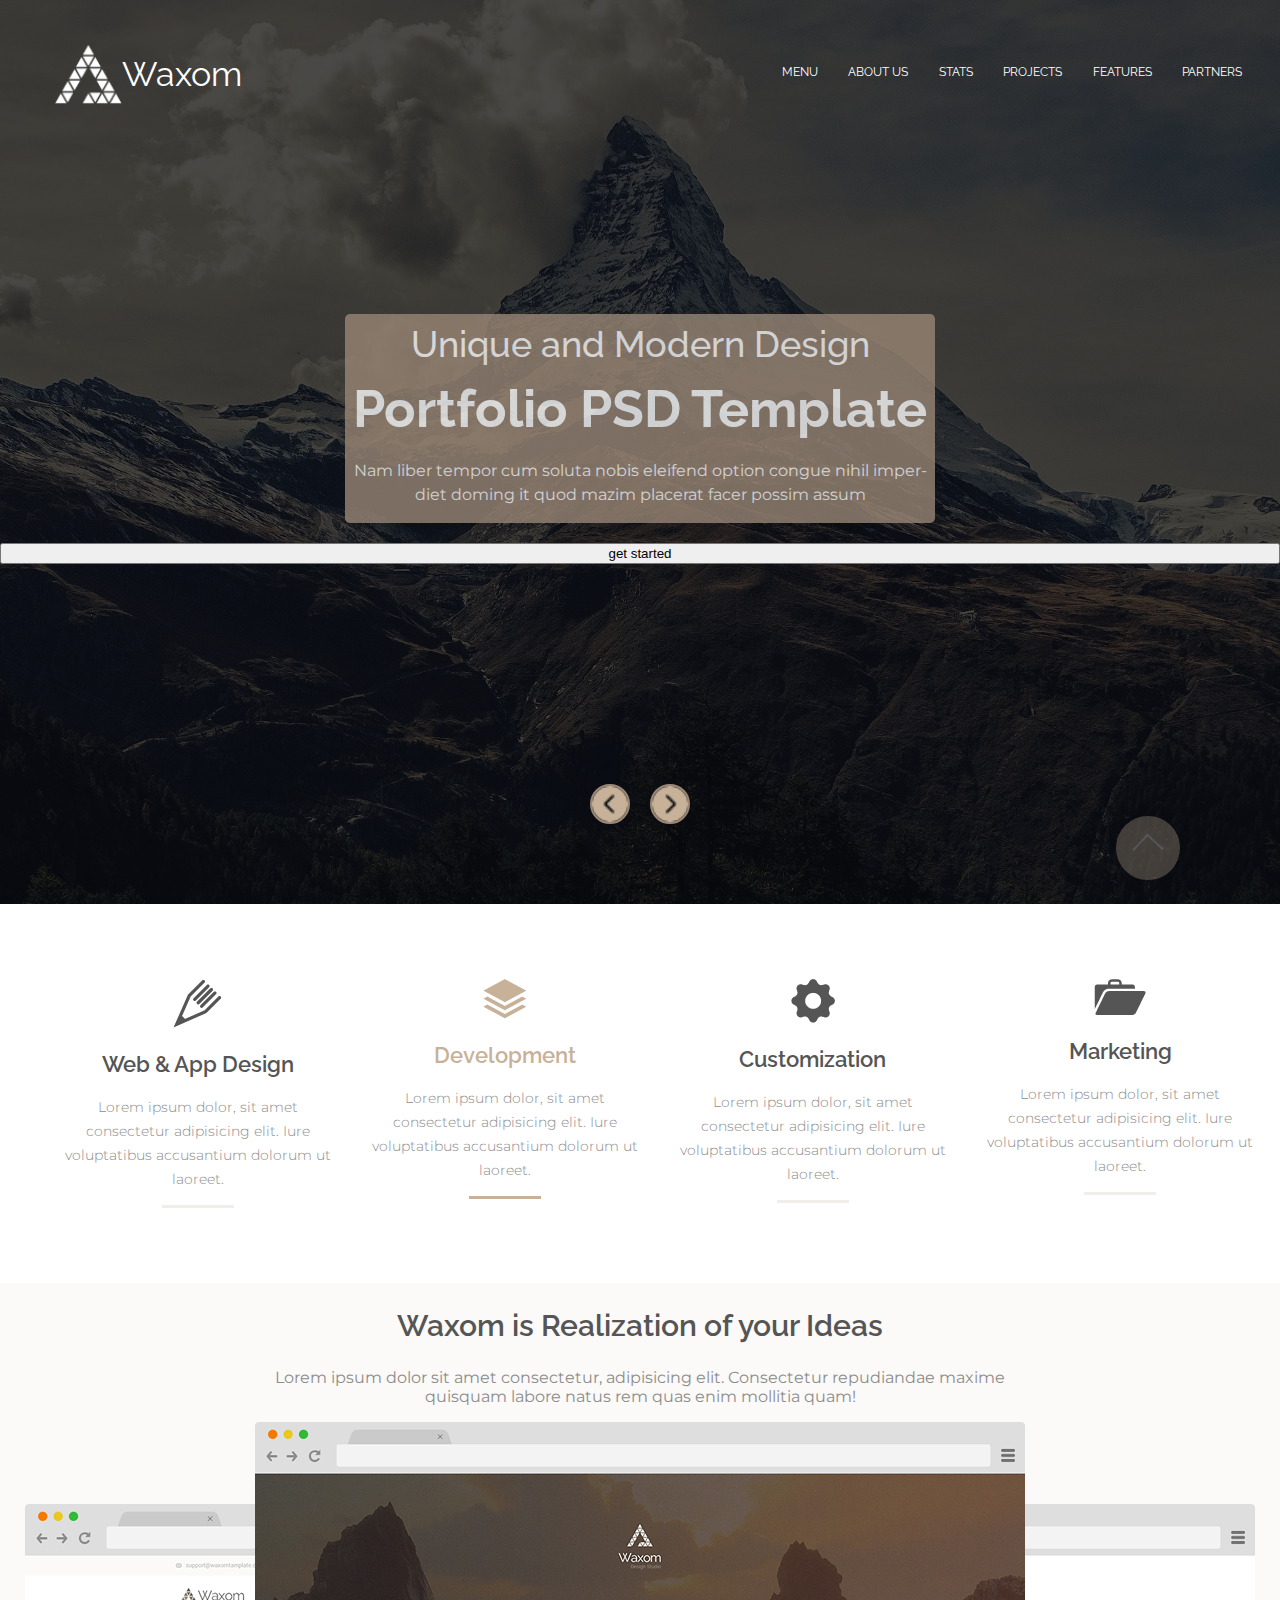
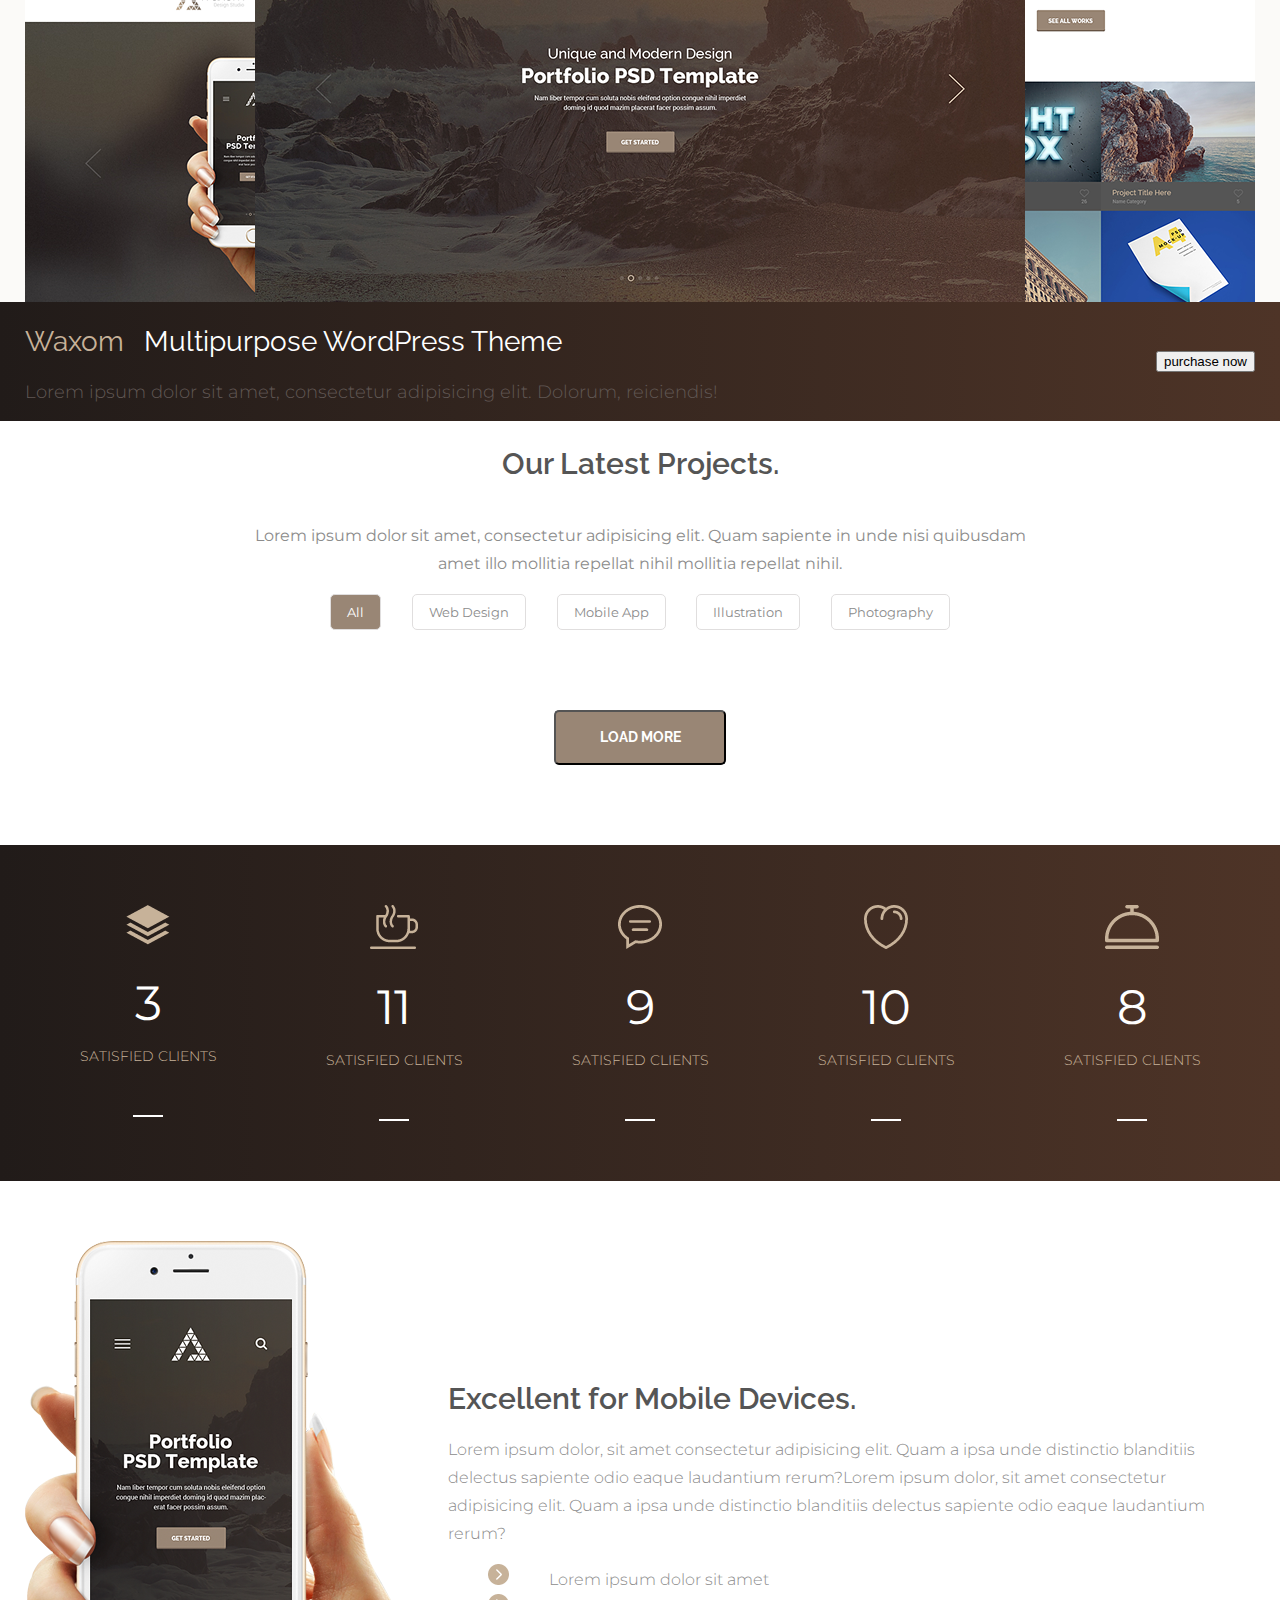
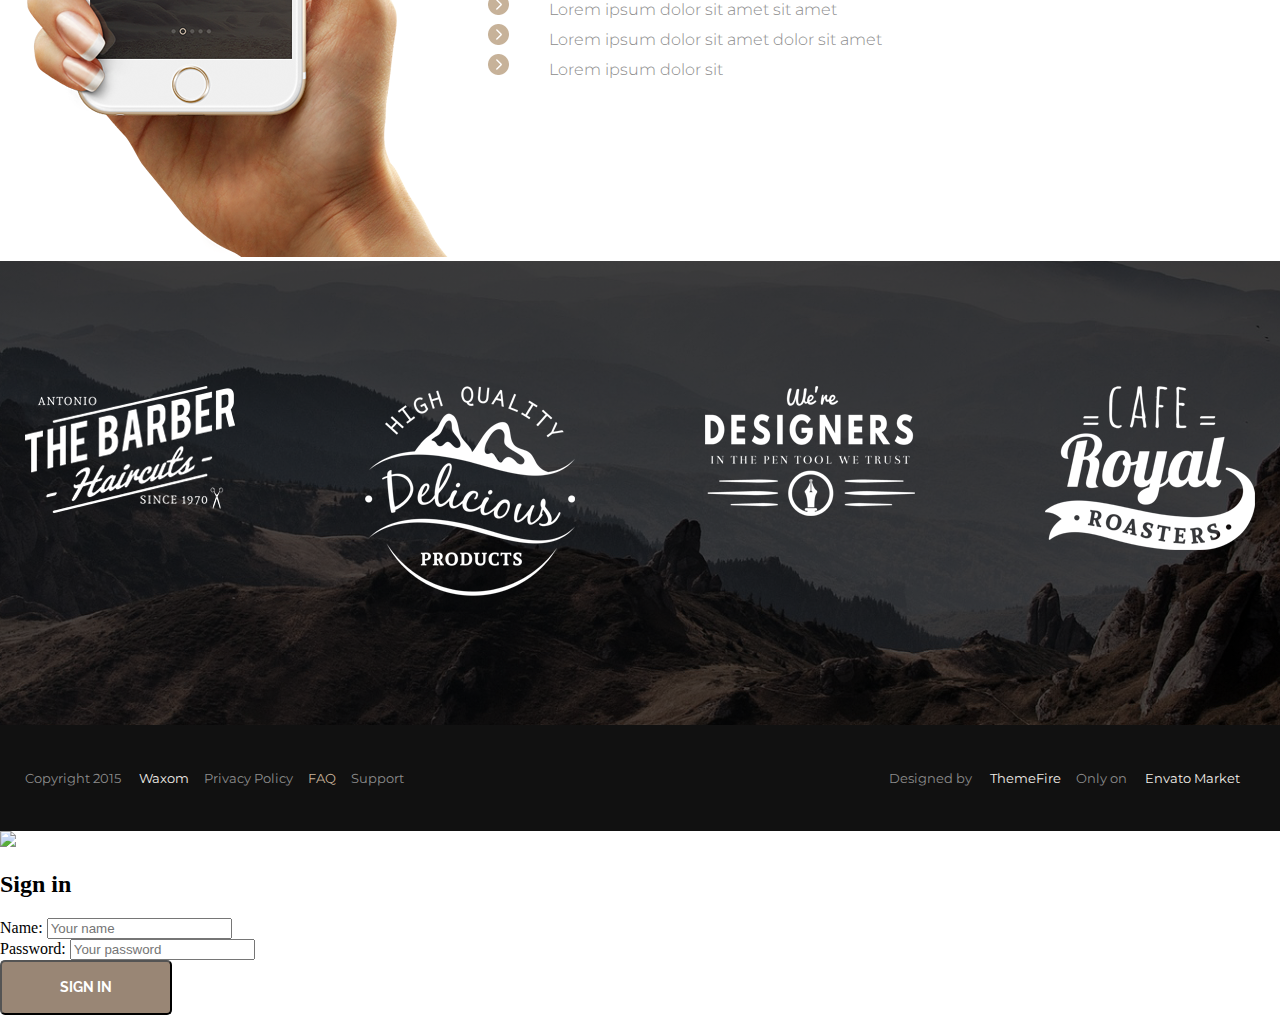
==== commit 1e66149a: "new changes" ====
--- a/index.html
+++ b/index.html
@@ -16,7 +16,7 @@
 </head>
 
 <body>
-    <div class="container">S
+    <div class="container">
         <header class="top" id='top'>
             <div class="top__wrapper">
                 <div class="logo">
@@ -25,6 +25,7 @@
                     <a name="top"></a>
                 </div>
                 <nav class="menu">
+                    <a class="menu__item clicked">Menu</a>
                     <a class="menu__item clicked" href="#about">About us</a>
                     <a class="menu__item" href="#stats">Stats</a>
                     <a class="menu__item" href="#projects">projects</a>
@@ -41,7 +42,7 @@
                     diet doming it quod mazim placerat facer possim assum
                 </p>
             </div>
-            <button class="btn" id="btnForm">get started</button>
+            <button class="button" id="btnForm">get started</button>
             <div class="top__buttons">
                 <input type="button" class="prev">
                 <input type="button" class="next">
@@ -119,7 +120,7 @@
                 </p>
             </div>
             <div class="right">
-                <button class="btn">purchase now</button>
+                <button class="button">purchase now</button>
             </div>
         </div>
     </div>
@@ -133,45 +134,57 @@
             </p>
         </div>
         <div class="btn-list">
-            <button class="btn-item btn-clicked">All</button>
-            <button class="btn-item">Web Design</button>
-            <button class="btn-item">Mobile App</button>
-            <button class="btn-item">Illustration</button>
-            <button class="btn-item">Photography</button>
-        </div>
-        <div class="img-wrapper">
-            <div class="img-item">
-                <img src="./img/photo (3).png" alt="image" class="image">
+            <button class="btn-item btn-clicked" id="all">All</button>
+            <button class="btn-item" id="web">Web Design</button>
+            <button class="btn-item" id="mobile">Mobile App</button>
+            <button class="btn-item" id="illustrator">Illustration</button>
+            <button class="btn-item" id="photo">Photography</button>
+        </div>
+        <div class="img-wrapper" id="wrapper">
+            <!-- 
+            <div class="img-item">
+                <img src="./img/page.png" alt="image" class="image">
                 <h2 class="img-title">Claritas Etiam Processus</h2>
                 <p class="img-description">Photography Nature</p>
             </div>
             <div class="img-item item-clicked">
-                <img src="./img/photo (4).png" alt="image" class="image">
-                <h2 class="img-title">Claritas Etiam Processus</h2>
-                <p class="img-description">Photography Nature</p>
-            </div>
-            <div class="img-item">
-                <img src="./img/photo (5).png" alt="image" class="image">
-                <h2 class="img-title">Claritas Etiam Processus</h2>
-                <p class="img-description">Photography Nature</p>
-            </div>
-            <div class="img-item">
+                <img src="./img/rock.png" alt="image" class="image">
+                <h2 class="img-title">Claritas Etiam Processus</h2>
+                <p class="img-description">Photography Nature</p>
+            </div>
+            <div class="img-item">
+                <img src="./img/rock2.png" alt="image" class="image">
+                <h2 class="img-title">Claritas Etiam Processus</h2>
+                <p class="img-description">Photography Nature</p>
+            </div>
+            <div class="img-item">
+                <img src="./img/book.png" alt="image" class="image">
+                <h2 class="img-title">Claritas Etiam Processus</h2>
+                <p class="img-description">Photography Nature</p>
+            </div>
+            <div class="img-item">
+                <img src="./img/phone.png" alt="image" class="image">
+                <h2 class="img-title">Claritas Etiam Processus</h2>
+                <p class="img-description">Photography Nature</p>
+            </div>
+            <div class="img-item">
+                <img src="./img/bird.png" alt="image" class="image">
+                <h2 class="img-title">Claritas Etiam Processus</h2>
+                <p class="img-description">Photography Nature</p>
+            </div>
+            <div class="img-item more">
+                <img src="./img/photo (1).png" alt="image" class="image">
+                <h2 class="img-title">Claritas Etiam Processus</h2>
+                <p class="img-description">Photography Nature</p>
+            </div>
+            <div class="img-item more">
                 <img src="./img/photo (6).png" alt="image" class="image">
                 <h2 class="img-title">Claritas Etiam Processus</h2>
                 <p class="img-description">Photography Nature</p>
             </div>
-            <div class="img-item">
-                <img src="./img/photo (2).png" alt="image" class="image">
-                <h2 class="img-title">Claritas Etiam Processus</h2>
-                <p class="img-description">Photography Nature</p>
-            </div>
-            <div class="img-item">
-                <img src="./img/photo (1).png" alt="image" class="image">
-                <h2 class="img-title">Claritas Etiam Processus</h2>
-                <p class="img-description">Photography Nature</p>
-            </div>
-        </div>
-        <button class="btn project-btn">load more</button>
+            -->
+        </div>
+        <button class="btn project-btn" id="load-more">load more</button>
     </div>
     <div class="numbers-wrapper">
         <a name="features"></a>
@@ -296,6 +309,7 @@
     <script src="https://ajax.googleapis.com/ajax/libs/jquery/3.4.1/jquery.min.js"></script>
     <script src="./index.js"></script>
     <script src="./form.js"></script>
+    <script src="./projects.js"></script>
 </body>
 
 </html>
--- a/src/style/style.css
+++ b/src/style/style.css
@@ -10,7 +10,7 @@
 .top {
   display: flex;
   flex-direction: column;
-  background: linear-gradient(rgba(0, 0, 0, 0.7), rgba(0, 0, 0, 0.7)), url(../../img/photo.png) no-repeat;
+  background: linear-gradient(rgba(0, 0, 0, 0.7), rgba(0, 0, 0, 0.7)), url(../../img/121.jpg) no-repeat;
   background-size: cover;
 }
 .top .top__wrapper {
@@ -20,7 +20,7 @@
   margin: 0 auto;
   justify-content: space-between;
   color: white;
-  margin-bottom: 240px;
+  margin-bottom: 200px;
 }
 .top .top__wrapper .logo {
   display: flex;
@@ -51,9 +51,13 @@
   margin-right: 13px;
 }
 .top .top__wrapper .menu .menu__item {
-  height: 10px;
-}
-.top .top__wrapper .menu .menu__item:hover {
+  font-size: 12px;
+  color: white;
+  text-decoration: none;
+  text-transform: uppercase;
+  font-family: "Raleway", sans-serif;
+}
+.top .top__wrapper .menu a:hover {
   cursor: pointer;
   opacity: 0.9;
   color: #a19996;
@@ -66,6 +70,10 @@
   color: white;
   text-align: center;
   line-height: 0;
+  background-color: #998675;
+  margin-bottom: 20px;
+  border-radius: 5px;
+  opacity: 0.8;
 }
 .top .top__text h2 {
   font-family: "Raleway", sans-serif;
@@ -80,26 +88,38 @@
   font-family: "Montserrat", sans-serif;
   line-height: 24px;
 }
-.top .circle-wrapper {
+.top .top__buttons {
   display: flex;
   width: 100px;
   justify-content: space-between;
-  margin: 0 auto 40px auto;
+  margin: 0 auto 80px auto;
   align-items: center;
-  margin-top: 320px;
-}
-.top .circle-wrapper .circle {
-  width: 11px;
-  height: 11px;
+  margin-top: 220px;
+}
+.top .top__buttons .prev {
+  width: 40px;
+  height: 40px;
+  transform: rotate(180deg);
+  background: url(../../img/01.png) no-repeat;
+  background-size: cover;
   border-radius: 50%;
-  background-color: #ffffff;
-  opacity: 0.5;
-}
-.top .circle-wrapper .clicked-circle {
-  width: 13px;
-  height: 13px;
-  border: 3px solid #c7b299;
-  background: none;
+  border: 2px solid #998675;
+}
+.top .top__buttons .prev:hover {
+  cursor: pointer;
+  opacity: 0.8;
+}
+.top .top__buttons .next {
+  width: 40px;
+  height: 40px;
+  background: url(../../img/01.png) no-repeat;
+  background-size: cover;
+  border-radius: 50%;
+  border: 2px solid #998675;
+}
+.top .top__buttons .next:hover {
+  cursor: pointer;
+  opacity: 0.8;
 }
 
 .btn {
@@ -107,7 +127,7 @@
   height: 55px;
   color: white;
   background-color: #998675;
-  padding: 16px 36px;
+  padding: 8px 36px;
   border-radius: 5px;
   font-size: 14px;
   text-transform: uppercase;
@@ -436,6 +456,36 @@
   display: flex;
   margin: 45px 0;
 }
+.footer-wrapper .up {
+  display: flex;
+  width: 60px;
+  height: 60px;
+  border-radius: 50%;
+  background-color: #c7b299;
+  margin-top: 10px;
+  position: fixed;
+  bottom: 20px;
+  right: 100px;
+  opacity: 0.3;
+  border: 2px solid #c7b299;
+}
+.footer-wrapper .up .arrow__up {
+  width: 20px;
+  height: 20px;
+  border-right: 2px solid #fdfbfb;
+  border-bottom: 2px solid #fffefe;
+  transform: rotate(223deg);
+  margin: 20px auto;
+}
+.footer-wrapper .up .arrow__up a {
+  opacity: 0;
+}
+.footer-wrapper .up:hover {
+  cursor: pointer;
+  opacity: 0.8;
+  transform: scale(1.1);
+  transition: 1s;
+}
 .footer-wrapper .a:hover {
   cursor: pointer;
   opacity: 0.8;
